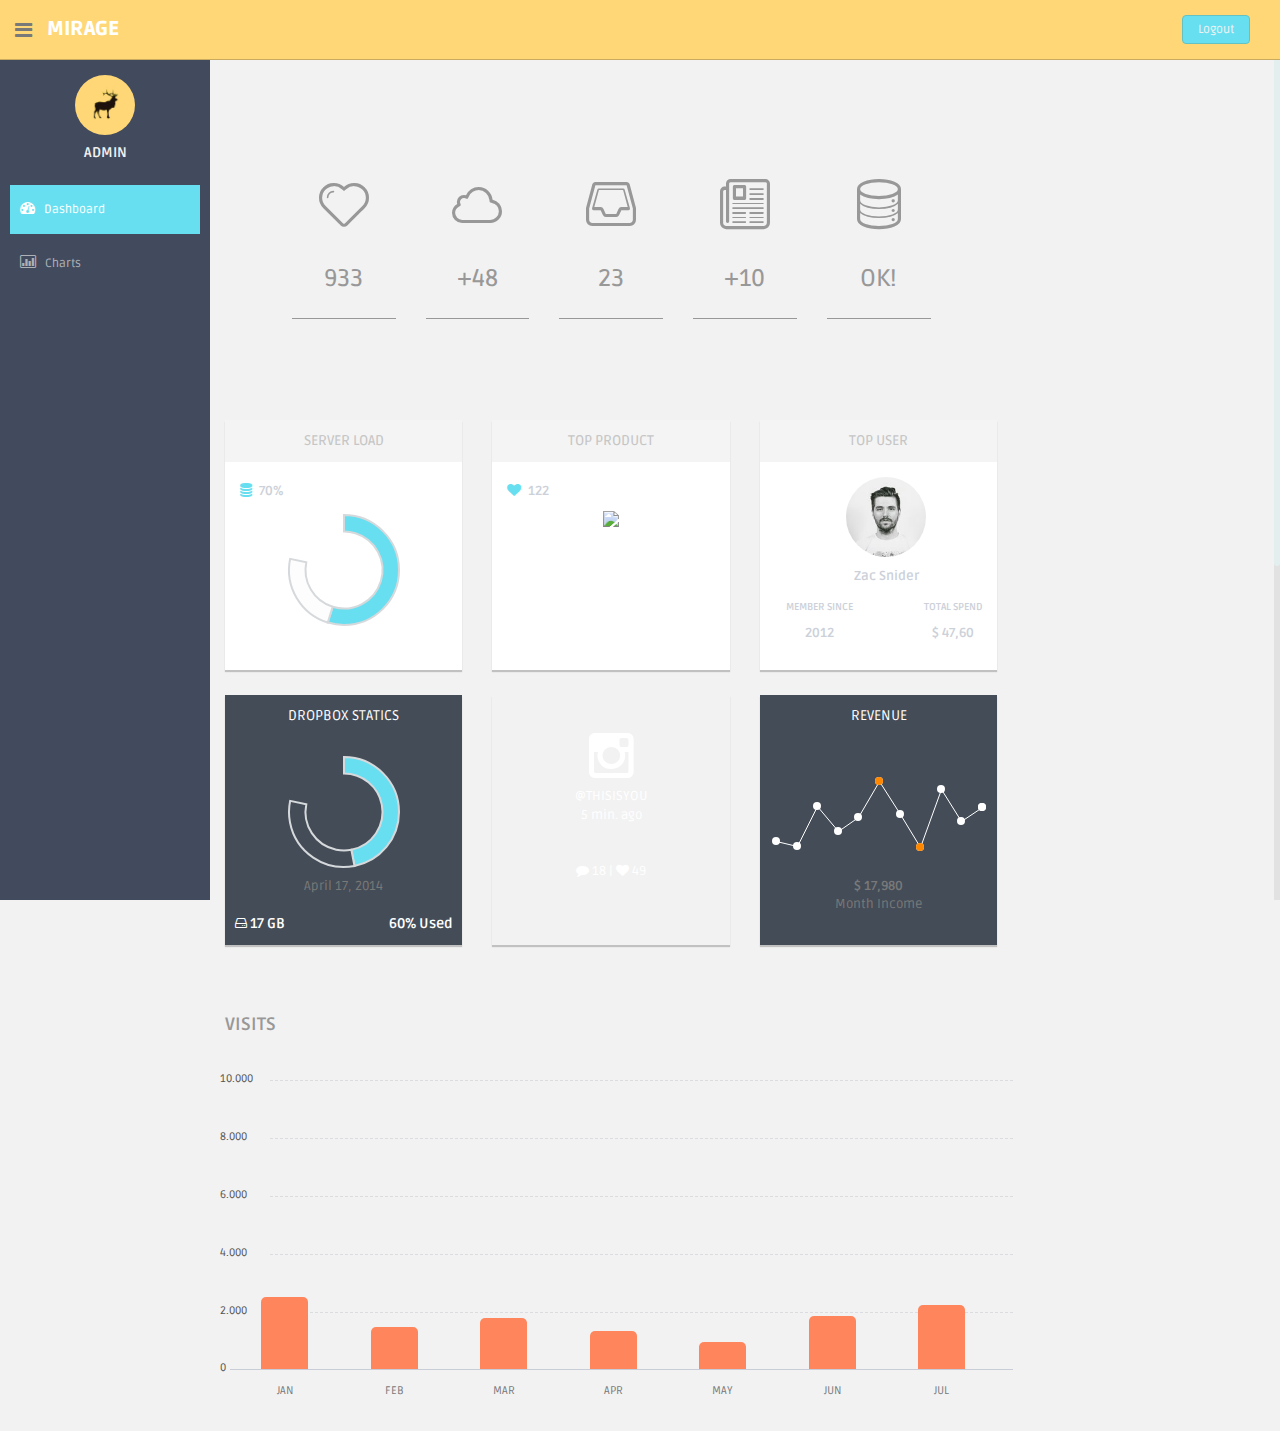
==== index.html @ b55bab88 "initial commit" ====
<!DOCTYPE html>
<html lang="en">
  <head>
    <meta charset="utf-8">
    <meta name="viewport" content="width=device-width, initial-scale=1.0">
    <meta name="description" content="">
    <meta name="author" content="Dashboard">
    <meta name="keyword" content="Dashboard, Bootstrap, Admin, Template, Theme, Responsive, Fluid, Retina">

    <title>MIRAGE DASHBOARD</title>

    <!-- Bootstrap core CSS -->
    <link href="assets/css/bootstrap.css" rel="stylesheet">
    <!--external css-->
    <link href="assets/font-awesome/css/font-awesome.css" rel="stylesheet" />
    <link rel="stylesheet" type="text/css" href="assets/css/zabuto_calendar.css">
    <link rel="stylesheet" type="text/css" href="assets/js/gritter/css/jquery.gritter.css" />
    <link rel="stylesheet" type="text/css" href="assets/lineicons/style.css">

    <!-- Custom styles for this template -->
    <link href="assets/css/style.css" rel="stylesheet">
    <link href="assets/css/style-responsive.css" rel="stylesheet">

    <script src="assets/js/chart-master/Chart.js"></script>
  </head>

  <body>

  <section id="container" >
      <!--header start-->
      <header class="header black-bg">
              <div class="sidebar-toggle-box">
                  <div class="fa fa-bars tooltips" data-placement="right" data-original-title="Toggle Navigation"></div>
              </div>
            <!--logo start-->
            <a href="index.html" class="logo"><b>MIRAGE</b></a>
            <!--logo end-->

            <div class="top-menu">
            	<ul class="nav pull-right top-menu">
                    <li><a class="logout" href="login.html">Logout</a></li>
            	</ul>
            </div>
        </header>
      <!--header end-->

        <!--sidebar start-->
      <aside>
          <div id="sidebar"  class="nav-collapse ">
              <!-- sidebar menu start-->
              <ul class="sidebar-menu" id="nav-accordion">

              	  <p class="centered"><a href="profile.html"><img src="assets/img/ui-sam.jpg" class="img-circle" width="60"></a></p>
              	  <h5 class="centered">ADMIN</h5>

                  <li class="mt">
                      <a class="active" href="index.html">
                          <i class="fa fa-dashboard"></i>
                          <span>Dashboard</span>
                      </a>
                  </li>

                  

                  </li>
                  <li class="sub-menu">
                      <a href="javascript:;" >
                          <i class=" fa fa-bar-chart-o"></i>
                          <span>Charts</span>
                      </a>
                      <ul class="sub">
                          <li><a  href="morris.html">Morris</a></li>
                          <li><a  href="chartjs.html">Chartjs</a></li>
                      </ul>
                  </li>

              </ul>
              <!-- sidebar menu end-->
          </div>
      </aside>
      <!--sidebar end-->

      <!-- **********************************************************************************************************************************************************
      MAIN CONTENT
      *********************************************************************************************************************************************************** -->
      <!--main content start-->
      <section id="main-content">
          <section class="wrapper">

              <div class="row">
                  <div class="col-lg-9 main-chart">

                  	<div class="row mtbox">
                  		<div class="col-md-2 col-sm-2 col-md-offset-1 box0">
                  			<div class="box1">
					  			<span class="li_heart"></span>
					  			<h3>933</h3>
                  			</div>
					  			<p>933 People liked your page the last 24hs. Whoohoo!</p>
                  		</div>
                  		<div class="col-md-2 col-sm-2 box0">
                  			<div class="box1">
					  			<span class="li_cloud"></span>
					  			<h3>+48</h3>
                  			</div>
					  			<p>48 New files were added in your cloud storage.</p>
                  		</div>
                  		<div class="col-md-2 col-sm-2 box0">
                  			<div class="box1">
					  			<span class="li_stack"></span>
					  			<h3>23</h3>
                  			</div>
					  			<p>You have 23 unread messages in your inbox.</p>
                  		</div>
                  		<div class="col-md-2 col-sm-2 box0">
                  			<div class="box1">
					  			<span class="li_news"></span>
					  			<h3>+10</h3>
                  			</div>
					  			<p>More than 10 news were added in your reader.</p>
                  		</div>
                  		<div class="col-md-2 col-sm-2 box0">
                  			<div class="box1">
					  			<span class="li_data"></span>
					  			<h3>OK!</h3>
                  			</div>
					  			<p>Your server is working perfectly. Relax & enjoy.</p>
                  		</div>

                  	</div><!-- /row mt -->


                      <div class="row mt">
                      <!-- SERVER STATUS PANELS -->
                      	<div class="col-md-4 col-sm-4 mb">
                      		<div class="white-panel pn donut-chart">
                      			<div class="white-header">
						  			<h5>SERVER LOAD</h5>
                      			</div>
								<div class="row">
									<div class="col-sm-6 col-xs-6 goleft">
										<p><i class="fa fa-database"></i> 70%</p>
									</div>
	                      		</div>
								<canvas id="serverstatus01" height="120" width="120"></canvas>
								<script>
									var doughnutData = [
											{
												value: 70,
												color:"#68dff0"
											},
											{
												value : 30,
												color : "#fdfdfd"
											}
										];
										var myDoughnut = new Chart(document.getElementById("serverstatus01").getContext("2d")).Doughnut(doughnutData);
								</script>
	                      	</div><! --/grey-panel -->
                      	</div><!-- /col-md-4-->


                      	<div class="col-md-4 col-sm-4 mb">
                      		<div class="white-panel pn">
                      			<div class="white-header">
						  			<h5>TOP PRODUCT</h5>
                      			</div>
								<div class="row">
									<div class="col-sm-6 col-xs-6 goleft">
										<p><i class="fa fa-heart"></i> 122</p>
									</div>
									<div class="col-sm-6 col-xs-6"></div>
	                      		</div>
	                      		<div class="centered">
										<img src="assets/img/product.png" width="120">
	                      		</div>
                      		</div>
                      	</div><!-- /col-md-4 -->

						<div class="col-md-4 mb">
							<!-- WHITE PANEL - TOP USER -->
							<div class="white-panel pn">
								<div class="white-header">
									<h5>TOP USER</h5>
								</div>
								<p><img src="assets/img/ui-zac.jpg" class="img-circle" width="80"></p>
								<p><b>Zac Snider</b></p>
								<div class="row">
									<div class="col-md-6">
										<p class="small mt">MEMBER SINCE</p>
										<p>2012</p>
									</div>
									<div class="col-md-6">
										<p class="small mt">TOTAL SPEND</p>
										<p>$ 47,60</p>
									</div>
								</div>
							</div>
						</div><!-- /col-md-4 -->


                    </div><!-- /row -->


					<div class="row">
						<!-- TWITTER PANEL -->
						<div class="col-md-4 mb">
                      		<div class="darkblue-panel pn">
                      			<div class="darkblue-header">
						  			<h5>DROPBOX STATICS</h5>
                      			</div>
								<canvas id="serverstatus02" height="120" width="120"></canvas>
								<script>
									var doughnutData = [
											{
												value: 60,
												color:"#68dff0"
											},
											{
												value : 40,
												color : "#444c57"
											}
										];
										var myDoughnut = new Chart(document.getElementById("serverstatus02").getContext("2d")).Doughnut(doughnutData);
								</script>
								<p>April 17, 2014</p>
								<footer>
									<div class="pull-left">
										<h5><i class="fa fa-hdd-o"></i> 17 GB</h5>
									</div>
									<div class="pull-right">
										<h5>60% Used</h5>
									</div>
								</footer>
                      		</div><! -- /darkblue panel -->
						</div><!-- /col-md-4 -->


						<div class="col-md-4 mb">
							<!-- INSTAGRAM PANEL -->
							<div class="instagram-panel pn">
								<i class="fa fa-instagram fa-4x"></i>
								<p>@THISISYOU<br/>
									5 min. ago
								</p>
								<p><i class="fa fa-comment"></i> 18 | <i class="fa fa-heart"></i> 49</p>
							</div>
						</div><!-- /col-md-4 -->

						<div class="col-md-4 col-sm-4 mb">
							<!-- REVENUE PANEL -->
							<div class="darkblue-panel pn">
								<div class="darkblue-header">
									<h5>REVENUE</h5>
								</div>
								<div class="chart mt">
									<div class="sparkline" data-type="line" data-resize="true" data-height="75" data-width="90%" data-line-width="1" data-line-color="#fff" data-spot-color="#fff" data-fill-color="" data-highlight-line-color="#fff" data-spot-radius="4" data-data="[200,135,667,333,526,996,564,123,890,464,655]"></div>
								</div>
								<p class="mt"><b>$ 17,980</b><br/>Month Income</p>
							</div>
						</div><!-- /col-md-4 -->

					</div><!-- /row -->

					<div class="row mt">
                      <!--CUSTOM CHART START -->
                      <div class="border-head">
                          <h3>VISITS</h3>
                      </div>
                      <div class="custom-bar-chart">
                          <ul class="y-axis">
                              <li><span>10.000</span></li>
                              <li><span>8.000</span></li>
                              <li><span>6.000</span></li>
                              <li><span>4.000</span></li>
                              <li><span>2.000</span></li>
                              <li><span>0</span></li>
                          </ul>
                          <div class="bar">
                              <div class="title">JAN</div>
                              <div class="value tooltips" data-original-title="8.500" data-toggle="tooltip" data-placement="top">85%</div>
                          </div>
                          <div class="bar ">
                              <div class="title">FEB</div>
                              <div class="value tooltips" data-original-title="5.000" data-toggle="tooltip" data-placement="top">50%</div>
                          </div>
                          <div class="bar ">
                              <div class="title">MAR</div>
                              <div class="value tooltips" data-original-title="6.000" data-toggle="tooltip" data-placement="top">60%</div>
                          </div>
                          <div class="bar ">
                              <div class="title">APR</div>
                              <div class="value tooltips" data-original-title="4.500" data-toggle="tooltip" data-placement="top">45%</div>
                          </div>
                          <div class="bar">
                              <div class="title">MAY</div>
                              <div class="value tooltips" data-original-title="3.200" data-toggle="tooltip" data-placement="top">32%</div>
                          </div>
                          <div class="bar ">
                              <div class="title">JUN</div>
                              <div class="value tooltips" data-original-title="6.200" data-toggle="tooltip" data-placement="top">62%</div>
                          </div>
                          <div class="bar">
                              <div class="title">JUL</div>
                              <div class="value tooltips" data-original-title="7.500" data-toggle="tooltip" data-placement="top">75%</div>
                          </div>
                      </div>
                      <!--custom chart end-->
					</div><!-- /row -->

                  </div><!-- /col-lg-9 END SECTION MIDDLE -->


      <!-- **********************************************************************************************************************************************************
      RIGHT SIDEBAR CONTENT
      *********************************************************************************************************************************************************** -->





          </section>
      </section>

  </section>

    <!-- js placed at the end of the document so the pages load faster -->
    <script src="assets/js/jquery.js"></script>
    <script src="assets/js/jquery-1.8.3.min.js"></script>
    <script src="assets/js/bootstrap.min.js"></script>
    <script class="include" type="text/javascript" src="assets/js/jquery.dcjqaccordion.2.7.js"></script>
    <script src="assets/js/jquery.scrollTo.min.js"></script>
    <script src="assets/js/jquery.nicescroll.js" type="text/javascript"></script>
    <script src="assets/js/jquery.sparkline.js"></script>


    <!--common script for all pages-->
    <script src="assets/js/common-scripts.js"></script>

    <script type="text/javascript" src="assets/js/gritter/js/jquery.gritter.js"></script>
    <script type="text/javascript" src="assets/js/gritter-conf.js"></script>

    <!--script for this page-->
    <script src="assets/js/sparkline-chart.js"></script>
	<script src="assets/js/zabuto_calendar.js"></script>



	<script type="application/javascript">
        $(document).ready(function () {
            $("#date-popover").popover({html: true, trigger: "manual"});
            $("#date-popover").hide();
            $("#date-popover").click(function (e) {
                $(this).hide();
            });

            $("#my-calendar").zabuto_calendar({
                action: function () {
                    return myDateFunction(this.id, false);
                },
                action_nav: function () {
                    return myNavFunction(this.id);
                },
                ajax: {
                    url: "show_data.php?action=1",
                    modal: true
                },
                legend: [
                    {type: "text", label: "Special event", badge: "00"},
                    {type: "block", label: "Regular event", }
                ]
            });
        });


        function myNavFunction(id) {
            $("#date-popover").hide();
            var nav = $("#" + id).data("navigation");
            var to = $("#" + id).data("to");
            console.log('nav ' + nav + ' to: ' + to.month + '/' + to.year);
        }
    </script>


  </body>
</html>
---- assets/css/zabuto_calendar.css ----
/**
 * Zabuto Calendar
 */

div.zabuto_calendar {
    margin: 0;
    padding: 10px;
}

.calendar-month-header 		{font-size:116%!important;}
.calendar-month-header th 	{font-weight:600!important;}

div.zabuto_calendar .table {
    width: 100%;
    margin: 0;
    padding: 0px;
}

div.zabuto_calendar .table th,
div.zabuto_calendar .table td {
    padding: 11.9px 0px;
    text-align: center;
}

div.zabuto_calendar .table tr th,
div.zabuto_calendar .table tr td {
    background-color:;
}

div.zabuto_calendar .table tr.calendar-month-header th {
    background-color:;
}

div.zabuto_calendar .table tr.calendar-month-header th span {
    cursor: pointer;
    display: inline-block;
    padding-bottom:0px;
	
}

div.zabuto_calendar .table tr.calendar-dow-header th {
    background-color:;
}

div.zabuto_calendar .table tr:last-child {
    border-bottom: 0px solid #dddddd;
}

div.zabuto_calendar .table tr.calendar-month-header th {
    padding:10px;
	
	}

div.zabuto_calendar .table-bordered tr.calendar-month-header th {
    border-left: 0;
    border-right: 0;
}

div.zabuto_calendar .table-bordered tr.calendar-month-header th:first-child {
    border-left: 0px solid #dddddd;
}

div.zabuto_calendar div.calendar-month-navigation {
    cursor: pointer;
    margin: 0;
    padding: 0;
    padding-top:0px;
}

div.zabuto_calendar tr.calendar-dow-header th,
div.zabuto_calendar tr.calendar-dow td {
    width: 14%;
}

div.zabuto_calendar .table tr td div.day {
    margin: 0px;
    padding-top: 0px;
    padding-bottom: 0px;
}

/* actions and events */
div.zabuto_calendar .table tr td.event div.day,
div.zabuto_calendar ul.legend li.event {
    background-color:;
}

div.zabuto_calendar .table tr td.dow-clickable,
div.zabuto_calendar .table tr td.event-clickable {
    cursor: pointer;
}

/* badge */
div.zabuto_calendar .badge-today,
div.zabuto_calendar div.legend span.badge-today {
    background-color:;
    color: #ffffff;
    text-shadow: none;
}

div.zabuto_calendar .badge-event,
div.zabuto_calendar div.legend span.badge-event {
    background-color:;
    color: #ffffff;
    text-shadow: none;
}

div.zabuto_calendar .badge-event {
    font-size: 0.95em;
    padding-left: 8px;
    padding-right: 8px;
    padding-bottom: 4px;
}

/* legend */
div.zabuto_calendar div.legend {
    margin-top: 15px;
    text-align: right;
	padding-right:10px;
	padding-bottom:10px;
}

div.zabuto_calendar div.legend span {
    font-size: 10px;
    font-weight: normal;
}

div.zabuto_calendar div.legend span.legend-text:after,
div.zabuto_calendar div.legend span.legend-block:after,
div.zabuto_calendar div.legend span.legend-list:after,
div.zabuto_calendar div.legend span.legend-spacer:after {
    content: ' ';
}

div.zabuto_calendar div.legend span.legend-spacer {
    padding-left: 25px;
}

div.zabuto_calendar ul.legend > span {
    padding-left: 2px;
}

div.zabuto_calendar ul.legend {
    display: inline-block;
    list-style: none outside none;
    margin: 0;
    padding: 0;
}

div.zabuto_calendar ul.legend li {
    display: inline-block;
    height: 8px;
    width: 8px;
    margin-left: 5px;
}

div.zabuto_calendar ul.legend
div.zabuto_calendar ul.legend li:first-child {
    margin-left: 7px;
}

div.zabuto_calendar ul.legend li:last-child {
    margin-right: 5px;
}

div.zabuto_calendar div.legend span.badge {
    font-size: 0.9em;
    border-radius: 5px 5px 5px 5px;
    padding-left: 5px;
    padding-right: 5px;
    padding-top: 2px;
    padding-bottom: 3px;
}

/* responsive */
@media (max-width: 979px) {
    div.zabuto_calendar .table th,
    div.zabuto_calendar .table td {
        padding: 2px 1px;
    }
}
---- assets/lineicons/style.css ----
@font-face {
	font-family: 'linecons';
	src:url('fonts/linecons.eot');
}
@font-face {
	font-family: 'linecons';
	src: url([data-uri]) format('svg'),
		 url([data-uri]) format('truetype');
	font-weight: normal;
	font-style: normal;
}

/* Use the following CSS code if you want to use data attributes for inserting your icons */
[data-icon]:before {
	font-family: 'linecons';
	content: attr(data-icon);
	speak: none;
	font-weight: normal;
	line-height: 1;
	-webkit-font-smoothing: antialiased;
}

/* Use the following CSS code if you want to have a class per icon */
[class^="li_"]:before, [class*=" li_"]:before {
	font-family: 'linecons';
	font-style: normal;
	speak: none;
	font-weight: normal;
	line-height: 1;
	-webkit-font-smoothing: antialiased;
}
.li_heart:before {
	content: "\e000";
}
.li_cloud:before {
	content: "\e001";
}
.li_star:before {
	content: "\e002";
}
.li_tv:before {
	content: "\e003";
}
.li_sound:before {
	content: "\e004";
}
.li_video:before {
	content: "\e005";
}
.li_trash:before {
	content: "\e006";
}
.li_user:before {
	content: "\e007";
}
.li_key:before {
	content: "\e008";
}
.li_search:before {
	content: "\e009";
}
.li_settings:before {
	content: "\e00a";
}
.li_camera:before {
	content: "\e00b";
}
.li_tag:before {
	content: "\e00c";
}
.li_lock:before {
	content: "\e00d";
}
.li_bulb:before {
	content: "\e00e";
}
.li_pen:before {
	content: "\e00f";
}
.li_diamond:before {
	content: "\e010";
}
.li_display:before {
	content: "\e011";
}
.li_location:before {
	content: "\e012";
}
.li_eye:before {
	content: "\e013";
}
.li_bubble:before {
	content: "\e014";
}
.li_stack:before {
	content: "\e015";
}
.li_cup:before {
	content: "\e016";
}
.li_phone:before {
	content: "\e017";
}
.li_news:before {
	content: "\e018";
}
.li_mail:before {
	content: "\e019";
}
.li_like:before {
	content: "\e01a";
}
.li_photo:before {
	content: "\e01b";
}
.li_note:before {
	content: "\e01c";
}
.li_clock:before {
	content: "\e01d";
}
.li_paperplane:before {
	content: "\e01e";
}
.li_params:before {
	content: "\e01f";
}
.li_banknote:before {
	content: "\e020";
}
.li_data:before {
	content: "\e021";
}
.li_music:before {
	content: "\e022";
}
.li_megaphone:before {
	content: "\e023";
}
.li_study:before {
	content: "\e024";
}
.li_lab:before {
	content: "\e025";
}
.li_food:before {
	content: "\e026";
}
.li_t-shirt:before {
	content: "\e027";
}
.li_fire:before {
	content: "\e028";
}
.li_clip:before {
	content: "\e029";
}
.li_shop:before {
	content: "\e02a";
}
.li_calendar:before {
	content: "\e02b";
}
.li_vallet:before {
	content: "\e02c";
}
.li_vynil:before {
	content: "\e02d";
}
.li_truck:before {
	content: "\e02e";
}
.li_world:before {
	content: "\e02f";
}
---- assets/css/style.css ----
/*
Template Name: DASHGUM FREE - Bootstrap 3.2 Admin Theme
Template Version: 1.0
Author: Carlos Alvarez
Website: http://blacktie.co
Premium: http://www.gridgum.com
*/

/* Import fonts */
@import url(http://fonts.googleapis.com/css?family=Ruda:400,700,900);

/* BASIC THEME CONFIGURATION */
body {
    color: #797979;
	background: #f2f2f2;
    font-family: 'Ruda', sans-serif;
    padding: 0px !important;
    margin: 0px !important;
    font-size:13px;
}

ul li {
    list-style: none;
}

a, a:hover, a:focus {
    text-decoration: none;
    outline: none;
}
::selection {

    background: #68dff0;
    color: #fff;
}
::-moz-selection {
    background: #68dff0;
    color: #fff;
}

#container {
    width: 100%;
    height: 100%;
}

/* Bootstrap Modifications */
.modal-header {
	background: #68dff0;
}

.modal-title {
	color: white;
}

.btn-round {
	border-radius: 20px;
	-webkit-border-radius: 20px;
}

.accordion-heading .accordion-toggle {
	display: block;
	cursor: pointer;
	border-top: 1px solid #F5F5F5;
	padding: 5px 0px;
	line-height: 28.75px;
	text-transform: uppercase;
	color: #1a1a1a;
	background-color: #ffffff;
	outline: none !important;
	text-decoration: none;
}



/*Theme Backgrounds*/

.bg-theme {
	background-color: #68dff0;
}

.bg-theme02 {
	background-color: #ac92ec;
}

.bg-theme03 {
  background-color: #48cfad;
}

.bg-theme04 {
  background-color: #ed5565;
}
/*Theme Buttons*/

.btn-theme {
  color: #fff;
  background-color: #68dff0;
  border-color: #48bcb4;
}
.btn-theme:hover,
.btn-theme:focus,
.btn-theme:active,
.btn-theme.active,
.open .dropdown-toggle.btn-theme {
  color: #fff;
  background-color: #48bcb4;
  border-color: #48bcb4;
}

.btn-theme02 {
  color: #fff;
  background-color: #ac92ec;
  border-color: #967adc;
}
.btn-theme02:hover,
.btn-theme02:focus,
.btn-theme02:active,
.btn-theme02.active,
.open .dropdown-toggle.btn-theme02 {
  color: #fff;
  background-color: #967adc;
  border-color: #967adc;
}

.btn-theme03 {
  color: #fff;
  background-color: #48cfad;
  border-color: #37bc9b;
}
.btn-theme03:hover,
.btn-theme03:focus,
.btn-theme03:active,
.btn-theme03.active,
.open .dropdown-toggle.btn-theme03 {
  color: #fff;
  background-color: #37bc9b;
  border-color: #37bc9b;
}

.btn-theme04 {
  color: #fff;
  background-color: #ed5565;
  border-color: #da4453;
}
.btn-theme04:hover,
.btn-theme04:focus,
.btn-theme04:active,
.btn-theme04.active,
.open .dropdown-toggle.btn-theme04 {
  color: #fff;
  background-color: #da4453;
  border-color: #da4453;
}

.btn-clear-g {
	color: #48bcb4;
	background: transparent;
	border-color: #48bcb4;
}

.btn-clear-g:hover {
	color: white;
}

hr {
  margin-top: 20px;
  margin-bottom: 20px;
  border: 0;
  border-top: 1px solid #797979;
}



/*Helpers*/

.centered {
	text-align: center;
}

.goleft {
	text-align: left;
}

.goright {
	text-align: right;
}

.mt {
	margin-top: 25px;
}

.mb {
	margin-bottom: 25px;
}

.ml {
	margin-left: 5px;
	}

.no-padding {
	padding: 0 !important;
}

.no-margin {
	margin: 0 !important;
}

/*Exclusive Theme Colors Configuration*/

.label-theme {
	background-color: #68dff0;
}

.bg-theme {
	background-color: #68dff0;
}

ul.top-menu > li > .logout {
	color: #f2f2f2;
	font-size: 12px;
	border-radius: 4px;
	-webkit-border-radius: 4px;
	border: 1px solid #64c3c2 !important;
	padding: 5px 15px;
	margin-right: 15px;
	background: #68dff0;
	margin-top: 15px;
}


/*sidebar navigation*/

#sidebar {
    width: 210px;
    height: 100%;
    position: fixed;
    background: #424a5d;
}

#sidebar h5 {
	color: #f2f2f2;
	font-weight: 700;
}

#sidebar ul li {
    position: relative;
}

#sidebar .sub-menu > .sub li  {
    padding-left: 32px;
}

#sidebar .sub-menu > .sub li:last-child {
    padding-bottom: 10px;
}

/*LEFT NAVIGATION ICON*/
.dcjq-icon {
    height:17px;
    width:17px;
    display:inline-block;
    background: url("../img/nav-expand.png") no-repeat top;
    border-radius:3px;
    -moz-border-radius:3px;
    -webkit-border-radius:3px;
    position:absolute;
    right:10px;
    top:15px;
}
.active .dcjq-icon {
    background: url("../img/nav-expand.png") no-repeat bottom;
    border-radius:3px;
    -moz-border-radius:3px;
    -webkit-border-radius:3px;
}
/*---*/

.nav-collapse.collapse {
    display: inline;
}

ul.sidebar-menu , ul.sidebar-menu li ul.sub{
    margin: -2px 0 0;
    padding: 0;
}

ul.sidebar-menu {
    margin-top: 75px;
}

#sidebar > ul > li > ul.sub {
    display: none;
}

#sidebar > ul > li.active > ul.sub, #sidebar > ul > li > ul.sub > li > a {
    display: block;
}

ul.sidebar-menu li ul.sub li{
    background: #424a5d;
    margin-bottom: 0;
    margin-left: 0;
    margin-right: 0;
}

ul.sidebar-menu li ul.sub li:last-child{
    border-radius: 0 0 4px 4px;
    -webkit-border-radius: 0 0 4px 4px;
}

ul.sidebar-menu li ul.sub li a {
    font-size: 12px;
    padding: 6px 0;
    line-height: 35px;
    height: 35px;
    -webkit-transition: all 0.3s ease;
    -moz-transition: all 0.3s ease;
    -o-transition: all 0.3s ease;
    -ms-transition: all 0.3s ease;
    transition: all 0.3s ease;
    color: #aeb2b7;
}

ul.sidebar-menu li ul.sub li a:hover {
	color: white;
	background: transparent;
}

ul.sidebar-menu li ul.sub li.active a {
    color: #68dff0;
    -webkit-transition: all 0.3s ease;
    -moz-transition: all 0.3s ease;
    -o-transition: all 0.3s ease;
    -ms-transition: all 0.3s ease;
    transition: all 0.3s ease;
    display: block;
}

ul.sidebar-menu li{
    /*line-height: 20px !important;*/
    margin-bottom: 5px;
    margin-left:10px;
    margin-right:10px;
}

ul.sidebar-menu li.sub-menu{
    line-height: 15px;
}

ul.sidebar-menu li a span{
    display: inline-block;
}

ul.sidebar-menu li a{
    color: #aeb2b7;
    text-decoration: none;
    display: block;
    padding: 15px 0 15px 10px;
    font-size: 12px;
    outline: none;
    -webkit-transition: all 0.3s ease;
    -moz-transition: all 0.3s ease;
    -o-transition: all 0.3s ease;
    -ms-transition: all 0.3s ease;
    transition: all 0.3s ease;
}

ul.sidebar-menu li a.active, ul.sidebar-menu li a:hover, ul.sidebar-menu li a:focus {
    background: #68dff0;
    color: #fff;
    display: block;

    -webkit-transition: all 0.3s ease;
    -moz-transition: all 0.3s ease;
    -o-transition: all 0.3s ease;
    -ms-transition: all 0.3s ease;
    transition: all 0.3s ease;
}


ul.sidebar-menu li a i {
    font-size: 15px;
    padding-right: 6px;
}

ul.sidebar-menu li a:hover i, ul.sidebar-menu li a:focus i {
    color: #fff;
}

ul.sidebar-menu li a.active i {
    color: #fff;
}


.mail-info, .mail-info:hover {
    margin: -3px 6px 0 0;
    font-size: 11px;
}

/* MAIN CONTENT CONFIGURATION */
#main-content {
    margin-left: 210px;
}

.header, .footer {
    min-height: 60px;
    padding: 0 15px;
}

.header {
    position: fixed;
    left: 0;
    right: 0;
    z-index: 1002;
}

.black-bg {
    background: #ffd777;
    border-bottom: 1px solid #c9aa5f;
}

.wrapper {
    display: inline-block;
    margin-top: 60px;
    padding-left: 15px;
    padding-right: 15px;
    padding-bottom: 15px;
    padding-top: 0px;
    width: 100%;
}

a.logo {
    font-size: 20px;
    color: #ffffff;
    float: left;
    margin-top: 15px;
    text-transform: uppercase;
}

a.logo b {
    font-weight: 900;
}

a.logo:hover, a.logo:focus {
    text-decoration: none;
    outline: none;
}

a.logo span {
    color: #68dff0;
}


/*notification*/
#top_menu .nav > li, ul.top-menu > li {
    float: left;
}

.notify-row {
    float: left;
    margin-top: 15px;
    margin-left: 92px;
}

.notify-row .notification span.label {
    display: inline-block;
    height: 18px;
    width: 20px;
    padding: 5px;
}

ul.top-menu > li > a {
    color: #666666;
    font-size: 16px;
    border-radius: 4px;
    -webkit-border-radius: 4px;
    border:1px solid #666666 !important;
    padding: 2px 6px;
    margin-right: 15px;
}

ul.top-menu > li > a:hover, ul.top-menu > li > a:focus {
    border:1px solid #b6b6b6 !important;
    background-color: transparent !important;
    border-color: #b6b6b6 !important;
    text-decoration: none;
    border-radius: 4px;
    -webkit-border-radius: 4px;
    color: #b6b6b6 !important;
}

.notify-row .badge {
    position: absolute;
    right: -10px;
    top: -10px;
    z-index: 100;
}

.dropdown-menu.extended {
    max-width: 300px !important;
    min-width: 160px !important;
    top: 42px;
    width: 235px !important;
    padding: 0;
    box-shadow: 0 2px 5px rgba(0, 0, 0, 0.176) !important;
    border: none !important;
    border-radius: 4px;
    -webkit-border-radius: 4px;
}

@media screen and (-webkit-min-device-pixel-ratio:0) {
    /* Safari and Chrome */
    .dropdown-menu.extended  {
        box-shadow: 0 2px 8px rgba(0, 0, 0, 0.176) !important;
    };
    }

.dropdown-menu.extended li p {
    background-color: #F1F2F7;
    color: #666666;
    margin: 0;
    padding: 10px;
    border-radius: 4px 4px 0px 0px;
    -webkit-border-radius: 4px 4px 0px 0px;
}

.dropdown-menu.extended li p.green {
    background-color: #68dff0;
    color: #fff;
}

.dropdown-menu.extended li p.yellow {
    background-color: #fcb322;
    color: #fff;
}

.dropdown-menu.extended li a {
    border-bottom: 1px solid #EBEBEB !important;
    font-size: 12px;
    list-style: none;
}

.dropdown-menu.extended li a {
    padding: 15px 10px !important;
    width: 100%;
    display: inline-block;
}

.dropdown-menu.extended li a:hover {
    background-color: #F7F8F9 !important;
    color: #2E2E2E;
}

.dropdown-menu.tasks-bar .task-info .desc {
    font-size: 13px;
    font-weight: normal;
}

.dropdown-menu.tasks-bar .task-info .percent {
    display: inline-block;
    float: right;
    font-size: 13px;
    font-weight: 600;
    padding-left: 10px;
    margin-top: -4px;
}

.dropdown-menu.extended .progress {
    margin-bottom: 0 !important;
    height: 10px;
}

.dropdown-menu.inbox li a .photo img {
    border-radius: 2px 2px 2px 2px;
    float: left;
    height: 40px;
    margin-right: 4px;
    width: 40px;
}

.dropdown-menu.inbox li a .subject {
    display: block;
}

.dropdown-menu.inbox li a .subject .from {
    font-size: 12px;
    font-weight: 600;
}

.dropdown-menu.inbox li a .subject .time {
    font-size: 11px;
    font-style: italic;
    font-weight: bold;
    position: absolute;
    right: 5px;
}

.dropdown-menu.inbox li a .message {
    display: block !important;
    font-size: 11px;
}

.top-nav  {
    margin-top: 7px;
}

.top-nav ul.top-menu > li .dropdown-menu.logout {
    width: 268px !important;

}

.top-nav li.dropdown .dropdown-menu {
    float: right;
    right: 0;
    left: auto;
}

.dropdown-menu.extended.logout > li {
    float: left;
    text-align: center;
    width: 33.3%;
}

.dropdown-menu.extended.logout > li:last-child {
    float: left;
    text-align: center;
    width: 100%;
    background: #a9d96c;
    border-radius: 0 0 3px 3px;
}

.dropdown-menu.extended.logout > li:last-child > a, .dropdown-menu.extended.logout > li:last-child > a:hover {
    color: #fff;
    border-bottom: none !important;
    text-transform: uppercase;
}

.dropdown-menu.extended.logout > li:last-child > a:hover > i{
    color: #fff;
}

.dropdown-menu.extended.logout > li > a {
    color: #a4abbb;
    border-bottom: none !important;
}

.full-width .dropdown-menu.extended.logout > li > a:hover {
    background: none !important;
    color: #50c8ea !important;
}

.dropdown-menu.extended.logout > li > a:hover {
    background: none !important;
}

.dropdown-menu.extended.logout > li > a:hover i {
    color: #50c8ea;
}

.dropdown-menu.extended.logout > li > a i {
    font-size: 17px;
}

.dropdown-menu.extended.logout > li > a > i {
    display: block;
}

.top-nav ul.top-menu > li > a {
    border: 1px solid #eeeeee;
    border-radius: 4px;
    -webkit-border-radius: 4px;
    padding: 6px;
    background: none;
    margin-right: 0;
}
.top-nav ul.top-menu > li {
    margin-left: 10px;
}

.top-nav ul.top-menu > li > a:hover, .top-nav ul.top-menu > li > a:focus {
    border:1px solid #F1F2F7;
    background: #F1F2F7;

}

.top-nav .dropdown-menu.extended.logout {
    top: 50px;
}

.top-nav .nav .caret {
    border-bottom-color: #A4AABA;
    border-top-color: #A4AABA;
}
.top-nav ul.top-menu > li > a:hover .caret {
    border-bottom-color: #000;
    border-top-color: #000;
}

.log-arrow-up {
    background: url("../img/arrow-up.png") no-repeat;
    width: 20px;
    height: 11px;
    position: absolute;
    right: 20px;
    top: -10px;
}

/*----*/

.notify-arrow {
    border-style: solid;
    border-width: 0 9px 9px;
    height: 0;
    margin-top: 0;
    opacity: 0;
    position: absolute;
    left: 7px;
    top: -18px;
    transition: all 0.25s ease 0s;
    width: 0;
    z-index: 10;
    margin-top: 10px;
    opacity: 1;
}

.notify-arrow-yellow {
    border-color: transparent transparent #FCB322;
    border-bottom-color: #FCB322 !important;
    border-top-color: #FCB322 !important;
}
.notify-arrow-green {
    border-color: transparent transparent #68dff0;
    border-bottom-color: #68dff0 !important;
    border-top-color: #68dff0 !important;
}



/*--sidebar toggle---*/

.sidebar-toggle-box {
    float: left;
    padding-right: 15px;
    margin-top: 20px;
}

.sidebar-toggle-box .fa-bars {
    cursor: pointer;
    display: inline-block;
    font-size: 20px;
}


.sidebar-closed > #sidebar > ul {
    display: none;
}

.sidebar-closed #main-content {
    margin-left: 0px;
}

.sidebar-closed #sidebar {
    margin-left: -180px;
}


/* Dash Side */

.ds {
	background: #ffffff;
	padding-top: 20px;
}

.ds h4 {
	font-size: 14px;
	font-weight: 700;
}

.ds h3 {
	color: #ffffff;
	font-size: 16px;
	padding: 0 10px;
	line-height: 60px;
	height: 60px;
	margin: 0;
	background: #ff865c;
	text-align: center;
}

.ds i {
	font-size: 12px;
	line-height: 16px;
}

.ds .desc {
	border-bottom: 1px solid #eaeaea;
	display: inline-block;
	padding: 15px 0;
	width: 100%;
}

.ds .desc:hover {
	background: #f2f2f2;
}

.ds .thumb {
	width: 30px;
	margin: 0 10px 0 20px;
	display: block;
	float: left;
}

.ds .details {
	width: 170px;
	float: left;
}

.ds > .desc p {
	font-size: 11px;
}

.ds p > muted {
	font-size: 9px;
	text-transform: uppercase;
	font-style: italic;
	color: #666666
}

.ds a {
	color: #68dff0;
}

/* LINE ICONS CONFIGURATION */

.mtbox {
	margin-top: 80px;
	margin-bottom: 40px;
}

.box1 {
	padding: 15px;
	text-align: center;
	color: #989898;
	border-bottom: 1px solid #989898;
}

.box1 span {
	font-size: 50px;

}

.box1 h3 {
	text-align: center;
}

.box0:hover .box1 {
	border-bottom: 1px solid #ffffff;
}

.box0 p {
	text-align: center;
	font-size: 12px;
	color: #f2f2f2;
}

.box0:hover p {
	color: #ff865c;
}

.box0:hover {
	background: #ffffff;
	box-shadow: 0 2px 1px rgba(0, 0, 0, 0.2);
}

/* MAIN CHART CONFIGURATION */
.main-chart {
	padding-top: 20px;
}

.mleft {
}

.border-head h3 {
    margin-top: 20px;
    margin-bottom: 20px;
	margin-left: 15px;
    padding-bottom: 5px;
    font-weight: normal;
    font-size: 18px;
    display: inline-block;
    width: 100%;
    font-weight: 700;
    color: #989898;
}

.custom-bar-chart {
    height: 290px;
    margin-top: 20px;
    margin-left: 20px;
    position: relative;
    border-bottom: 1px solid #c9cdd7;
}

.custom-bar-chart .bar {
    height: 100%;
    position: relative;
    width: 6%;
    margin: 0px 4%;
    float: left;
    text-align: center;
    z-index: 10;
}

.custom-bar-chart .bar .title {
    position: absolute;
    bottom: -30px;
    width: 100%;
    text-align: center;
    font-size: 11px;
}

.custom-bar-chart .bar .value {
    position: absolute;
    bottom: 0;
    background: #ff865c;
    color: #68dff0;
    width: 100%;
    -webkit-border-radius: 5px 5px 0 0;
    -moz-border-radius: 5px 5px 0 0;
    border-radius: 5px 5px 0 0;
    -webkit-transition: all .3s ease;
    -moz-transition: all .3s ease;
    -ms-transition: all .3s ease;
    -o-transition: all .3s ease;
    transition: all .3s ease;
}



.custom-bar-chart .bar .value:hover {
    background: #2f2f2f;
    color: #fff;
}

.y-axis {
    color: #555555;
    position: absolute;
    text-align: left;
    width: 100%;
    font-size: 11px;
}

.y-axis li {
    border-top: 1px dashed #dbdce0;
    display: block;
    height: 58px;
    width: 100%;
}

.y-axis li:last-child {
    border-top: none;
}

.y-axis li span {
    display: block;
    margin: -10px 0 0 -60px;
    padding: 0 10px;
    width: 40px;
}


/*Donut Chart Main Page Conf*/
.donut-main {
	display: block;
	text-align: center;
}

.donut-main h4 {
	font-weight: 700;
	font-size: 16px;
}

/* *************************************************************************************
PANELS CONFIGURATIONS
*************************************************************************************** */

/*Panel Size*/

.pn {
	height: 250px;
	box-shadow: 0 2px 1px rgba(0, 0, 0, 0.2);
}

.pn:hover {
	box-shadow: 2px 3px 2px rgba(0, 0, 0, 0.3);

}

/*Grey Panel*/

.grey-panel {
	text-align: center;
	background: #dfdfe1;
}
.grey-panel .grey-header {
	background: #ccd1d9;
	padding: 3px;
	margin-bottom: 15px;
}
.grey-panel h5 {
	font-weight: 200;
	margin-top: 10px;
}
.grey-panel p {
	margin-left: 5px;
}
/* Specific Conf for Donut Charts*/
.donut-chart p {
	margin-top: 5px;
	font-weight: 700;
	margin-left: 15px;
}
.donut-chart h2 {
	font-weight: 900;
	color: #FF6B6B;
	font-size: 38px;
}

/* Dark Blue*/

.darkblue-panel {
	text-align: center;
	background: #444c57;
}
.darkblue-panel .darkblue-header {
	background: transparent;
	padding: 3px;
	margin-bottom: 15px;
}
.darkblue-panel h1 {
	color: #f2f2f2;
}
.darkblue-panel h5 {
	font-weight: 200;
	margin-top: 10px;
	color: white;
}
.darkblue-panel footer {
	color: white;
}
.darkblue-panel footer h5 {
	margin-left:10px;
	margin-right: 10px;
	font-weight: 700;
}

/*Green Panel*/
.green-panel {
	text-align: center;
	background: #68dff0;
}
.green-panel .green-header {
	background: #43b1a9;
	padding: 3px;
	margin-bottom: 15px;
}
.green-panel h5 {
	color: white;
	font-weight: 200;
	margin-top: 10px;
}
.green-panel h3 {
	color: white;
	font-weight: 100;
}
.green-panel p {
	color: white;
}

/*White Panel */
.white-panel {
	text-align: center;
	background: #ffffff;
	color: #ccd1d9;
}

.white-panel p {
	margin-top: 5px;
	font-weight: 700;
	margin-left: 15px;
}
.white-panel .white-header {
	background: #f4f4f4;
	padding: 3px;
	margin-bottom: 15px;
	color: #c6c6c6;
}
.white-panel .small {
	font-size: 10px;
	color: #ccd1d9;
}

.white-panel i {
	color: #68dff0;
	padding-right: 4px;
	font-size: 14px;
}

/*STOCK CARD Panel*/
.card {
  background: white;
  box-shadow: 0 2px 1px rgba(0, 0, 0, 0.2);
  margin-bottom: 1em;
  height: 250px;
}
.stock .stock-chart {
  background: #00c5de;
}
.stock .stock-chart #chart {
    height: 10.7em;
    background: url(http://i.imgbox.com/abmuNQx2) center bottom no-repeat;
}
.stock .current-price {
  background: #1d2122;
  padding: 10px;
}
.stock .current-price .info abbr {
    display: block;
    color: #f8f8f8;
    font-size: 1.5em;
    font-weight: 600;
    margin-top: 0.18em;
}
.stock .current-price .changes {
    text-align: right;
}
.stock .changes .up {
	color: #4fd98b
}
.stock .current-price .changes .value {
      font-size: 1.8em;
      font-weight: 700;
}
.stock .summary {
    color: #2f2f2f;
    display: block;
    background: #f2f2f2;
    padding: 10px;
	text-align: center;
}
.stock .summary strong {
	font-weight: 900;
	font-size: 14px;
}

/*Content Panel*/
.content-panel {
	background: #ffffff;
	box-shadow: 0px 3px 2px #aab2bd;
	padding-top: 15px;
	padding-bottom: 5px;
}
.content-panel h4 {
	margin-left: 10px;
}

/*WEATHER PANELS*/

/* Weather 1 */
.weather {
	background: url(../img/weather.jpg) no-repeat center top;
	text-align: center;
	background-position: center center;
}
.weather i {
	color: white;
	margin-top: 45px;
}
.weather h2 {
	color: white;
	font-weight: 900;
}
.weather h4 {
	color: white;
	font-weight: 900;
	letter-spacing: 1px;
}

/* Weather 2 */
.weather-2 {
	background: #e9f0f4;
}
.weather-2 .weather-2-header {
	background: #54bae6;
	padding-top: 5px;
	margin-bottom: 5px;
}
.weather-2 .weather-2-header p {
	color: white;
	margin-left: 5px;
	margin-right: 5px;
}
.weather-2 .weather-2-header p small {
	font-size: 10px;
}
.weather-2 .data {
	margin-right: 10px;
	margin-left: 10px;
	color: #272b34;
}
.weather-2 .data h5 {
	margin-top: 0px;
	font-weight: lighter;
}
.weather-2 .data h1{
	margin-top: 2px;
}

/* Weather 3 */
.weather-3 {
	background: #ffcf00;
}

.weather-3 i {
	color: white;
	margin-top: 30px;
	font-size: 70px;
}
.weather-3 h1 {
	margin-top: 10px;
	color: white;
	font-weight: 900;
}
.weather-3 .info {
	background: #f2f2f2;
}
.weather-3 .info i {
	font-size: 15px;
	color: #c2c2c2;
	margin-bottom: 0px;
	margin-top: 10px;
}
.weather-3 .info h3 {
	font-weight: 900;
	margin-bottom: 0px;
}
.weather-3 .info p {
	margin-left: 10px;
	margin-right: 10px;
	margin-bottom: 16px;
	color: #c2c2c2;
	font-size: 15px;
	font-weight: 700;
}


/*Twitter Panel*/
.twitter-panel {
	background: #4fc1e9;
	text-align: center;
}
.twitter-panel i {
	color: white;
	margin-top: 40px;
}
.twitter-panel p {
	color: #f5f5f5;
	margin: 10px;
}
.twitter-panel .user {
	color: white;
	font-weight: 900;
}


/* Instagram Panel*/
.instagram-panel {
	background: url(../img/instagram.jpg) no-repeat center top;
	text-align: center;
	background-position: center center;
}
.instagram-panel i {
	color: white;
	margin-top: 35px;
}
.instagram-panel p {
	margin: 5px;
	color: white;
}

/* Product Panel */
.product-panel {
	background: #dadad2;
	text-align: center;
	padding-top: 50px;
	height: 100%;
}

/* Product Panel 2*/
.product-panel-2 {
	background: #dadad2;
	text-align: center;
}
.product-panel-2 .badge {
	position: absolute;
	top: 20px;
	left: 35px;
}
.badge-hot {
	background: #ed5565;
	width: 70px;
	height: 70px;
	line-height: 70px;
	font-size: 18px;
	color: #fff;
	text-align: center;
	border-radius: 100%;
}

/* Soptify Panel */
#spotify {
	background: url(../img/lorde.jpg) no-repeat center top;
	margin-top: -15px;
	background-attachment: relative;
	background-position: center center;
	min-height: 220px;
	width: 100%;
    -webkit-background-size: 100%;
    -moz-background-size: 100%;
    -o-background-size: 100%;
    background-size: 100%;
    -webkit-background-size: cover;
    -moz-background-size: cover;
    -o-background-size: cover;
    background-size: cover;
}
#spotify .btn-clear-g {
	top: 15%;
	right: 10px;
	position: absolute;
	margin-top: 5px;
}
#spotify .sp-title {
	bottom: 15%;
	left: 25px;
	position: absolute;
	color: #efefef;
}
#spotify .sp-title h3 {
	font-weight: 900;
}
#spotify .play{
	bottom: 18%;
	right: 25px;
	position: absolute;
	color: #efefef;
	font-size: 20px
}
.followers {
	margin-left: 5px;
	margin-top: 5px;
}

/* BLOG PANEL */
#blog-bg {
	background: url(../img/blog-bg.jpg) no-repeat center top;
	margin-top: -15px;
	background-attachment: relative;
	background-position: center center;
	min-height: 150px;
	width: 100%;
    -webkit-background-size: 100%;
    -moz-background-size: 100%;
    -o-background-size: 100%;
    background-size: 100%;
    -webkit-background-size: cover;
    -moz-background-size: cover;
    -o-background-size: cover;
    background-size: cover;
}
#blog-bg .badge {
	position: absolute;
	top: 20px;
	left: 35px;
}
.badge-popular {
	background: #3498db;
	width: 70px;
	height: 70px;
	line-height: 70px;
	font-size: 13px;
	color: #fff;
	text-align: center;
	border-radius: 100%;
}
.blog-title {
	background: rgba(0,0,0,0.5);
	bottom: 100px;
	padding: 6px;
	color: white;
	font-weight: 700;
	position: absolute;
	display: block;
	width: 120px;
}
.blog-text {
	margin-left: 8px;
	margin-right: 8px;
	margin-top: 15px;
	font-size: 12px;
}

/* Calendar Configuration */
#calendar {
	color: white;
	padding: 0px !important;
}
.calendar-month-header {
	background: #43b1a9;
}

/* TODO PANEL */
.steps{
  display: block;
}
.steps input[type=checkbox] {
  display: none;
}
.steps input[type=submit]{
  background: #f1783c;
  border: none;
  padding: 0px;
  margin: 0 auto;
  width: 100%;
  height: 55px;
  color: white;
  text-transform: uppercase;
  font-weight: 900;
  font-size: 11px;
  letter-spacing: 1px;
  cursor: pointer;
  transition: background 0.5s ease
}
.steps input[type=submit]:hover{
  background: #8fde9c;
}
.steps label{
  background: #393D40;
  height: 65px;
  line-height: 65px;
  width: 100%;
  display: block;
  border-bottom: 1px solid #44494e;
  color: #889199;
  text-transform: uppercase;
  font-weight: 900;
  font-size: 11px;
  letter-spacing: 1px;
  text-indent: 52px;
  cursor: pointer;
  transition: all 0.7s ease;
  margin: 0px;
}
.steps label:before{
  content:"";
  width: 12px;
  height: 12px;
  display: block;
  position: absolute;
  margin: 26px 0px 0px 18px;
  border-radius: 100%;
  transition: border 0.7s ease
}
.steps label:hover{
  background: #2B2E30;
  color: #46b7e5
}
.steps label:hover:before{
  border: 1px solid #46b7e5;
}
#op1:checked ~ label[for=op1]:before,
#op2:checked ~ label[for=op2]:before,
#op3:checked ~ label[for=op3]:before{
  border: 2px solid #96c93c;
  background: url('[data-uri]') no-repeat center center;
}

/* PROFILE PANELS */
/* Profile 01*/
#profile-01 {
	background: url(../img/profile-01.jpg) no-repeat center top;
	margin-top: -15px;
	background-attachment: relative;
	background-position: center center;
	min-height: 150px;
	width: 100%;
    -webkit-background-size: 100%;
    -moz-background-size: 100%;
    -o-background-size: 100%;
    background-size: 100%;
    -webkit-background-size: cover;
    -moz-background-size: cover;
    -o-background-size: cover;
    background-size: cover;
}
#profile-01 h3 {
	color: white;
	padding-top: 50px;
	margin: 0px;
	text-align: center;
}
#profile-01 h6 {
	color: white;
	text-align: center;
	margin-bottom: 0px;
	font-weight: 900;
}
.profile-01 {
	background: #68dff0;
	height: 50px;
}
.profile-01:hover {
	background: #2f2f2f;
  -webkit-transition: background-color 0.6s;
  -moz-transition: background-color 0.6s;
  -o-transition: background-color 0.6s;
  transition: background-color 0.6s;
  cursor: pointer;
}
.profile-01 p {
	color: white;
	padding-top: 15px;
	font-weight: 400;
	font-size: 15px;
}

/* Profile 02*/
#profile-02 {
	background: url(../img/profile-02.jpg) no-repeat center top;
	margin-top: -15px;
	background-attachment: relative;
	background-position: center center;
	min-height: 200px;
	width: 100%;
    -webkit-background-size: 100%;
    -moz-background-size: 100%;
    -o-background-size: 100%;
    background-size: 100%;
    -webkit-background-size: cover;
    -moz-background-size: cover;
    -o-background-size: cover;
    background-size: cover;
}
#profile-02 .user {
	padding-top: 40px;
	text-align: center;
}
#profile-02 h4 {
	color: white;
	margin:0px;
	padding-top: 8px;
}
.pr2-social a {
	color: #cdcdcd;
}
.pr2-social a:hover {
	color: #68dff0;
}
.pr2-social i {
	margin-top: 15px;
	margin-right: 12px;
	font-size: 20px;
}


/*spark line*/
.chart {
    display: inline-block;
    text-align: center;
    width: 100%;
}
.chart .heading {
    text-align: left;
}
.chart .heading span {
    display: block;
}
.panel.green-chart .chart-tittle {
    font-size: 16px;
    padding: 15px;
    display: inline-block;
    font-weight:normal;
    background: #99c262;
    width: 100%;
    -webkit-border-radius: 0px 0px 4px 4px;
    border-radius: 0px 0px 4px 4px;
}
#barchart {
    margin-bottom: -15px;
    display: inline-block;
}
.panel.green-chart .chart-tittle .value {
    float: right;
    color: #c0f080;
}
.panel.green-chart {
    background: #a9d96c;
    color: #fff;
}
.panel.terques-chart {
    background: transparent;
    color: #797979;
}
.panel.terques-chart .chart-tittle .value {
    float: right;
    color: #fff;
}
.panel.terques-chart .chart-tittle .value a {
    color: #2f2f2f;
    font-size: 12px;
}
.panel.terques-chart .chart-tittle .value a:hover, .panel.terques-chart .chart-tittle .value a.active {
    color: #68dff0;
    font-size: 12px;
}
.panel.terques-chart .chart-tittle {
    font-size: 16px;
    padding: 15px;
    display: inline-block;
    font-weight:normal;
    background: #39b7ac;
    width: 100%;
    -webkit-border-radius: 0px 0px 4px 4px;
    border-radius: 0px 0px 4px 4px;
}
.inline-block {
    display: inline-block;
}

/* showcase background */
.showback {
	background: #ffffff;
	padding: 15px;
	margin-bottom: 15px;
	box-shadow: 0px 3px 2px #aab2bd;
}



/* Calendar Events - Calendar.html*/
.external-event {
	cursor: move;
	display: inline-block !important;
	margin-bottom: 7px !important;
	margin-right: 7px !important;
	padding: 10px;
}

.drop-after {
	padding-top: 15px;
	margin-top: 15px;
	border-top: 1px solid #ccc;
}

.fc-state-default, .fc-state-default .fc-button-inner {
	background: #f2f2f2;
}

.fc-state-active .fc-button-inner {
	background: #FFFFFF;
}

/* Gallery Configuration */
.photo-wrapper {
  display: block;
  position: relative;
  overflow: hidden;
  background-color: #68dff0;
  -webkit-transition: background-color 0.4s;
  -moz-transition: background-color 0.4s;
  -o-transition: background-color 0.4s;
  transition: background-color 0.4s;
}
.project .overlay {
  position: absolute;
  text-align: center;
  color: #fff;
  opacity: 0;
  filter: alpha(opacity=0);
  -webkit-transition: opacity 0.4s;
  -moz-transition: opacity 0.4s;
  -o-transition: opacity 0.4s;
  transition: opacity 0.4s;

}

.project:hover .photo-wrapper {
  background-color: #68dff0;
	background-image:url(../img/zoom.png);
	background-repeat:no-repeat;
	background-position:center;
	top: 0;
	bottom: 0;
	left: 0;
	right: 0;
	position: relative;
}
.project:hover .photo {
  opacity: 10;
  filter: alpha(opacity=4000);
  opacity: 0.1;
  filter: alpha(opacity=40);
}
.project:hover .overlay {
  opacity: 100;
  filter: alpha(opacity=10000);
  opacity: 1;
  filter: alpha(opacity=100);
}



/* EZ Checklist */
.ez-checkbox {
	margin-right: 5px;
}

.ez-checkbox, .ez-radio {
	height: 20px;
	width: 20px;
}

.brand-highlight {
background: #fffbcc !important;
}


/* FORMS CONFIGURATION */
.form-panel {
	background: #ffffff;
	margin: 10px;
	padding: 10px;
	box-shadow: 0px 3px 2px #aab2bd;
	text-align: left;
}

label {
	font-weight: 400;
}

.form-horizontal.style-form .form-group {
	border-bottom: 1px solid #eff2f7;
	padding-bottom: 15px;
	margin-bottom: 15px;
}

.round-form {
	border-radius: 500px;
	-webkit-border-radius: 500px;
}

@media (min-width: 768px) {
		.form-horizontal .control-label {
		text-align: left;
	}
}

#focusedInput {
	border: 1px solid #ed5565;
	box-shadow: none;
}

.add-on {
	float: right;
	margin-top: -37px;
	padding: 3px;
	text-align: center;
}

.add-on .btn {
	height: 34px;
}

/* TOGGLE CONFIGURATION */
.has-switch {
    border-radius: 30px;
    -webkit-border-radius: 30px;
    display: inline-block;
    cursor: pointer;
    line-height: 1.231;
    overflow: hidden;
    position: relative;
    text-align: left;
    width: 80px;
    -webkit-mask: url('../img/mask.png') 0 0 no-repeat;
    mask: url('../img/mask.png') 0 0 no-repeat;
    -webkit-user-select: none;
    -moz-user-select: none;
    -ms-user-select: none;
    -o-user-select: none;
    user-select: none;
}
.has-switch.deactivate {
    opacity: 0.5;
    filter: alpha(opacity=50);
    cursor: default !important;
}
.has-switch.deactivate label,
.has-switch.deactivate span {
    cursor: default !important;
}
.has-switch > div {
    width: 162%;
    position: relative;
    top: 0;
}
.has-switch > div.switch-animate {
    -webkit-transition: left 0.25s ease-out;
    -moz-transition: left 0.25s ease-out;
    -o-transition: left 0.25s ease-out;
    transition: left 0.25s ease-out;
    -webkit-backface-visibility: hidden;
}
.has-switch > div.switch-off {
    left: -63%;
}
.has-switch > div.switch-off label {
    background-color: #7f8c9a;
    border-color: #bdc3c7;
    -webkit-box-shadow: -1px 0 0 rgba(255, 255, 255, 0.5);
    -moz-box-shadow: -1px 0 0 rgba(255, 255, 255, 0.5);
    box-shadow: -1px 0 0 rgba(255, 255, 255, 0.5);
}
.has-switch > div.switch-on {
    left: 0%;
}
.has-switch > div.switch-on label {
    background-color: #41cac0;
}
.has-switch input[type=checkbox] {
    display: none;
}
.has-switch span {
    cursor: pointer;
    font-size: 14.994px;
    font-weight: 700;
    float: left;
    height: 29px;
    line-height: 19px;
    margin: 0;
    padding-bottom: 6px;
    padding-top: 5px;
    position: relative;
    text-align: center;
    width: 50%;
    z-index: 1;
    -webkit-box-sizing: border-box;
    -moz-box-sizing: border-box;
    box-sizing: border-box;
    -webkit-transition: 0.25s ease-out;
    -moz-transition: 0.25s ease-out;
    -o-transition: 0.25s ease-out;
    transition: 0.25s ease-out;
    -webkit-backface-visibility: hidden;
}
.has-switch span.switch-left {
    border-radius: 30px 0 0 30px;
    background-color: #2A3542;
    color: #41cac0;
    border-left: 1px solid transparent;
}
.has-switch span.switch-right {
    border-radius: 0 30px 30px 0;
    background-color: #bdc3c7;
    color: #ffffff;
    text-indent: 7px;
}
.has-switch span.switch-right [class*="fui-"] {
    text-indent: 0;
}
.has-switch label {
    border: 4px solid #2A3542;
    border-radius: 50%;
    -webkit-border-radius: 50%;
    float: left;
    height: 29px;
    margin: 0 -21px 0 -14px;
    padding: 0;
    position: relative;
    vertical-align: middle;
    width: 29px;
    z-index: 100;
    -webkit-transition: 0.25s ease-out;
    -moz-transition: 0.25s ease-out;
    -o-transition: 0.25s ease-out;
    transition: 0.25s ease-out;
    -webkit-backface-visibility: hidden;
}
.switch-square {
    border-radius: 6px;
    -webkit-border-radius: 6px;
    -webkit-mask: url('../img/mask.png') 0 0 no-repeat;
    mask: url('../img/mask.png') 0 0 no-repeat;
}
.switch-square > div.switch-off label {
    border-color: #7f8c9a;
    border-radius: 6px 0 0 6px;
}
.switch-square span.switch-left {
    border-radius: 6px 0 0 6px;
}
.switch-square span.switch-left [class*="fui-"] {
    text-indent: -10px;
}
.switch-square span.switch-right {
    border-radius: 0 6px 6px 0;
}
.switch-square span.switch-right [class*="fui-"] {
    text-indent: 5px;
}
.switch-square label {
    border-radius: 0 6px 6px 0;
    border-color: #41cac0;
}



/*LOGIN CONFIGURATION PAGE*/

#logo{
  width: 250px;
  display: block;
  margin: 25% auto 1%;
}

.form-login {
	max-width: 330px;
	margin: 0 auto 0;
	border-radius: 5px;
	-webkit-border-radius: 5px;
}

.form-control{
  border-radius: 40px;
}

.login-wrap {
	padding: 20px;
}
.login-wrap .registration {
	text-align: center;
}

.submit{
  margin-top: 40px;
  border-radius: 40px;
  background-color: #1a1a1a;
  border: none;
}

.submit:hover{
  background-color: #fff;
  color: #1a1a1a;
}
/*LOCK SCREEN CONF*/
#showtime {
	width: 100%;
	color: #fff;
	font-size: 90px;
	margin-bottom: 30px;
	margin-top: 250px;
	display: inline-block;
	text-align: center;
	font-weight: 400;
}

.lock-screen {
	text-align: center;
}

.lock-screen a {
	color: white;
}

.lock-screen a:hover {
	color: #48cfad
}

.lock-screen i {
	font-size: 60px;
}

.lock-screen .modal-content {
	position: relative;
	background-color: #f2f2f2;
	background-clip: padding-box;
	border: 1px solid #999;
	border: 1px solid rgba(0, 0, 0, .2);
	border-radius: 5px;
}


.btn-facebook {
  color: #fff;
  background-color: #5193ea;
  border-color: #2775e2;
}
.btn-facebook:hover,
.btn-facebook:focus,
.btn-facebook:active,
.btn-facebook.active,
.open .dropdown-toggle.btn-facebook {
  color: #fff;
  background-color: #2775e2;
  border-color: #2775e2;
}

.btn-twitter {
  color: #fff;
  background-color: #44ccfe;
  border-color: #2bb4e8;
}
.btn-twitter:hover,
.btn-twitter:focus,
.btn-twitter:active,
.btn-twitter.active,
.open .dropdown-toggle.btn-twitter {
  color: #fff;
  background-color: #2bb4e8;
  border-color: #2bb4e8;
}


/*badge*/
.badge.bg-primary {
    background: #8075c4;
}

.badge.bg-success {
    background: #a9d86e;
}

.badge.bg-warning {
    background: #FCB322;
}

.badge.bg-important {
    background: #ff6c60;
}

.badge.bg-info {
    background: #41cac0;
}

.badge.bg-inverse {
    background: #2A3542;
}


/*easy pie chart*/
.easy-pie-chart {
    display: inline-block;
    padding: 30px 0;
}

.chart-info, .chart-info .increase, .chart-info .decrease {
    display: inline-block;
}

.chart-info {
    width: 100%;
    margin-bottom:5px;
}

.chart-position {
    margin-top: 70px;
}

.chart-info span {
    margin: 0 3px;
}

.chart-info .increase {
    background: #ff6c60;
    width: 10px;
    height: 10px;
}

.chart-info .decrease {
    background: #f2f2f2;
    width: 10px;
    height: 10px;
}

.panel-footer.revenue-foot {
    background-color: #e6e7ec;
    -webkit-border-radius: 0px 0px 4px 4px;
    border-radius: 0px 0px 4px 4px;
    border: none;
    padding: 0;
    width: 100%;
    display: inline-block;
}

@media screen and (-webkit-min-device-pixel-ratio:0) {
    /* Safari and Chrome */
    .panel-footer.revenue-foot {
        margin-bottom: -4px;
    };
    }


.panel-footer.revenue-foot ul  {
    margin: 0;
    padding: 0;
    width: 100%;
    display: inline-flex;
}

.panel-footer.revenue-foot ul li {
    float: left;
    width: 33.33%;
}

.panel-footer.revenue-foot ul li.first a:hover, .panel-footer.revenue-foot ul li.first a {
    -webkit-border-radius: 0px 0px 0px 4px;
    border-radius: 0px 0px 0px 4px;
}

.panel-footer.revenue-foot ul li.last a:hover, .panel-footer.revenue-foot ul li.last a {
    -webkit-border-radius: 0px 0px 4px 0px;
    border-radius: 0px 0px 4px 0px;
    border-right: none;

}

.panel-footer.revenue-foot ul li a{
    display: inline-block;
    width: 100%;
    padding: 14px 15px;
    text-align: center;
    border-right: 1px solid #d5d8df;
    color: #797979;
}

.panel-footer.revenue-foot ul li a:hover, .panel-footer.revenue-foot ul li.active a {
    background: #fff;
    position: relative;
}

.panel-footer.revenue-foot ul li a i {
    color: #c6cad5;
    display: block;
    font-size: 16px;
}
.panel-footer.revenue-foot ul li a:hover i, .panel-footer.revenue-foot ul li.active a i {
    color: #ff6c60;
    display: block;
    font-size: 16px;
}


/*flot chart*/
.flot-chart .chart, .flot-chart .pie, .flot-chart .bars {
    height: 300px;
}

/*todolist*/
#sortable {
    list-style-type: none;
    margin: 0 0 20px 0;
    padding: 0;
    width: 100%;
}
#sortable li {
    padding-left: 3em;
    font-size: 12px;
}
#sortable li i {
    position: absolute;
    left:6px;
    padding:4px 10px 0 10px;
    cursor: pointer;
}

#sortable li input[type=checkbox]{
    margin-top: 0;
}

.ui-sortable > li {
    padding: 15px 0 15px 35px !important ;
    position: relative;
    background: #f5f6f8;
    margin-bottom: 2px;
    border-bottom   : none !important;
}

.ui-sortable li.list-primary {
    border-left: 3px solid #41CAC0;
}

.ui-sortable li.list-success {
    border-left: 3px solid #78CD51;
}

.ui-sortable li.list-danger {
    border-left: 3px solid #FF6C60;
}

.ui-sortable li.list-warning {
    border-left: 3px solid #F1C500;
}

.ui-sortable li.list-info {
    border-left: 3px solid #58C9F3;
}

.ui-sortable li.list-inverse {
    border-left: 3px solid #BEC3C7;
}

/*footer*/
.site-footer {
    background: #68dff0;
    color: #fff;
    padding: 10px 0;
}


.go-top {
    margin-right: 1%;
    float: right;
    background: rgba(255,255,255,.5);
    width: 20px;
    height: 20px;
    border-radius: 50%;
    -webkit-border-radius: 50%;
}

.go-top i {
    color: #2A3542;
}

.site-min-height {
    min-height: 900px;
}
---- assets/css/style-responsive.css ----
@media (min-width: 980px) {
    /*-----*/
    .custom-bar-chart {
        margin-bottom: 40px;
    }

}

@media (min-width: 768px) and (max-width: 979px) {

    /*-----*/
    .custom-bar-chart {
        margin-bottom: 40px;
    }

    /*chat room*/


}

@media (max-width: 768px) {

    .header {
        position: absolute;
    }

    /*sidebar*/

    #sidebar {
        height: auto;
        overflow: hidden;
        position: absolute;
        width: 100%;
        z-index: 1001;
    }


    /* body container */
    #main-content {
        margin: 0px!important;
        position: none !important;
    }

    #sidebar > ul > li > a > span {
        line-height: 35px;
    }

    #sidebar > ul > li {
        margin: 0 10px 5px 10px;
    }
    #sidebar > ul > li > a {
        height:35px;
        line-height:35px;
        padding: 0 10px;
        text-align: left;
    }
    #sidebar > ul > li > a i{
        /*display: none !important;*/
    }

    #sidebar ul > li > a .arrow, #sidebar > ul > li > a .arrow.open {
        margin-right: 10px;
        margin-top: 15px;
    }

    #sidebar ul > li.active > a .arrow, #sidebar ul > li > a:hover .arrow, #sidebar ul > li > a:focus .arrow,
    #sidebar > ul > li.active > a .arrow.open, #sidebar > ul > li > a:hover .arrow.open, #sidebar > ul > li > a:focus .arrow.open{
        margin-top: 15px;
    }

    #sidebar > ul > li > a, #sidebar > ul > li > ul.sub > li {
        width: 100%;
    }
    #sidebar > ul > li > ul.sub > li > a {
        background: transparent !important ;
    }
    #sidebar > ul > li > ul.sub > li > a:hover {
        
    }


    /* sidebar */
    #sidebar {
        margin: 0px !important;
    }

    /* sidebar collabler */
    #sidebar .btn-navbar.collapsed .arrow {
        display: none;
    }

    #sidebar .btn-navbar .arrow {
        position: absolute;
        right: 35px;
        width: 0;
        height: 0;
        top:48px;
        border-bottom: 15px solid #282e36;
        border-left: 15px solid transparent;
        border-right: 15px solid transparent;
    }


    /*---------*/

    .modal-footer .btn {
        margin-bottom: 0px !important;
    }

    .btn {
        margin-bottom: 5px;
    }


    /* full calendar fix */
    .fc-header-right {
        left:25px;
        position: absolute;
    }

    .fc-header-left .fc-button {
        margin: 0px !important;
        top: -10px !important;
    }

    .fc-header-right .fc-button {
        margin: 0px !important;
        top: -50px !important;
    }

    .fc-state-active, .fc-state-active .fc-button-inner, .fc-state-hover, .fc-state-hover .fc-button-inner {
        background: none !important;
        color: #FFFFFF !important;
    }

    .fc-state-default, .fc-state-default .fc-button-inner {
        background: none !important;
    }

    .fc-button {
        border: none !important;
        margin-right: 2px;
    }

    .fc-view {
        top: 0px !important;
    }

    .fc-button .fc-button-inner {
        margin: 0px !important;
        padding: 2px !important;
        border: none !important;
        margin-right: 2px !important;
        background-color: #fafafa !important;
        background-image: -moz-linear-gradient(top, #fafafa, #efefef) !important;
        background-image: -webkit-gradient(linear, 0 0, 0 100%, from(#fafafa), to(#efefef)) !important;
        background-image: -webkit-linear-gradient(top, #fafafa, #efefef) !important;
        background-image: -o-linear-gradient(top, #fafafa, #efefef) !important;
        background-image: linear-gradient(to bottom, #fafafa, #efefef) !important;
        filter: progid:dximagetransform.microsoft.gradient(startColorstr='#fafafa', endColorstr='#efefef', GradientType=0) !important;
        -webkit-box-shadow: 0 1px 0px rgba(255, 255, 255, .8) !important;
        -moz-box-shadow: 0 1px 0px rgba(255, 255, 255, .8) !important;
        box-shadow: 0 1px 0px rgba(255, 255, 255, .8) !important;
        -webkit-border-radius: 3px !important;
        -moz-border-radius: 3px !important;
        border-radius: 3px !important;
        color: #646464 !important;
        border: 1px solid #ddd !important;
        text-shadow: 0 1px 0px rgba(255, 255, 255, .6) !important;
        text-align: center;
    }

    .fc-button.fc-state-disabled .fc-button-inner {
        color: #bcbbbb !important;
    }

    .fc-button.fc-state-active .fc-button-inner {
        background-color: #e5e4e4 !important;
        background-image: -moz-linear-gradient(top, #e5e4e4, #dddcdc) !important;
        background-image: -webkit-gradient(linear, 0 0, 0 100%, from(#e5e4e4), to(#dddcdc)) !important;
        background-image: -webkit-linear-gradient(top, #e5e4e4, #dddcdc) !important;
        background-image: -o-linear-gradient(top, #e5e4e4, #dddcdc) !important;
        background-image: linear-gradient(to bottom, #e5e4e4, #dddcdc) !important;
        filter: progid:dximagetransform.microsoft.gradient(startColorstr='#e5e4e4', endColorstr='#dddcdc', GradientType=0) !important;
    }

    .fc-content {
        margin-top: 50px;
    }

    .fc-header-title h2 {
        line-height: 40px !important;
        font-size: 12px !important;
    }

    .fc-header {
        margin-bottom:0px !important;
    }

    /*--*/

    /*.chart-position {*/
        /*margin-top: 0px;*/
    /*}*/

    .stepy-titles li {
        margin: 10px 3px;
    }

    /*-----*/
    .custom-bar-chart {
        margin-bottom: 40px;
    }

    /*menu icon plus minus*/
    .dcjq-icon {
        top: 10px;
    }
    ul.sidebar-menu li ul.sub li a {
        padding: 0;
    }

    /*---*/

    .img-responsive {
        width: 100%;
    }

}



@media (max-width: 480px) {

    .notify-row, .search, .dont-show , .inbox-head .sr-input, .inbox-head .sr-btn{
        display: none;
    }

    #top_menu .nav > li, ul.top-menu > li {
        float: right;
    }
    .hidden-phone {
        display: none !important;
    }

    .chart-position {
       margin-top: 0px;
     }

    .navbar-inverse .navbar-toggle:hover, .navbar-inverse .navbar-toggle:focus {
        background-color: #ccc;
        border-color:#ccc ;
    }

}

@media (max-width:320px) {
    .login-social-link a {
        padding: 15px 17px !important;
    }

    .notify-row, .search, .dont-show, .inbox-head .sr-input, .inbox-head .sr-btn {
        display: none;
    }

    #top_menu .nav > li, ul.top-menu > li {
        float: right;
    }

    .hidden-phone {
        display: none !important;
    }

    .chart-position {
        margin-top: 0px;
    }

    .lock-wrapper {
        margin: 10% auto;
        max-width: 310px;
    }
    .lock-input {
        width: 82%;
    }

    .cmt-form {
        display: inline-block;
        width: 75%;
    }

}
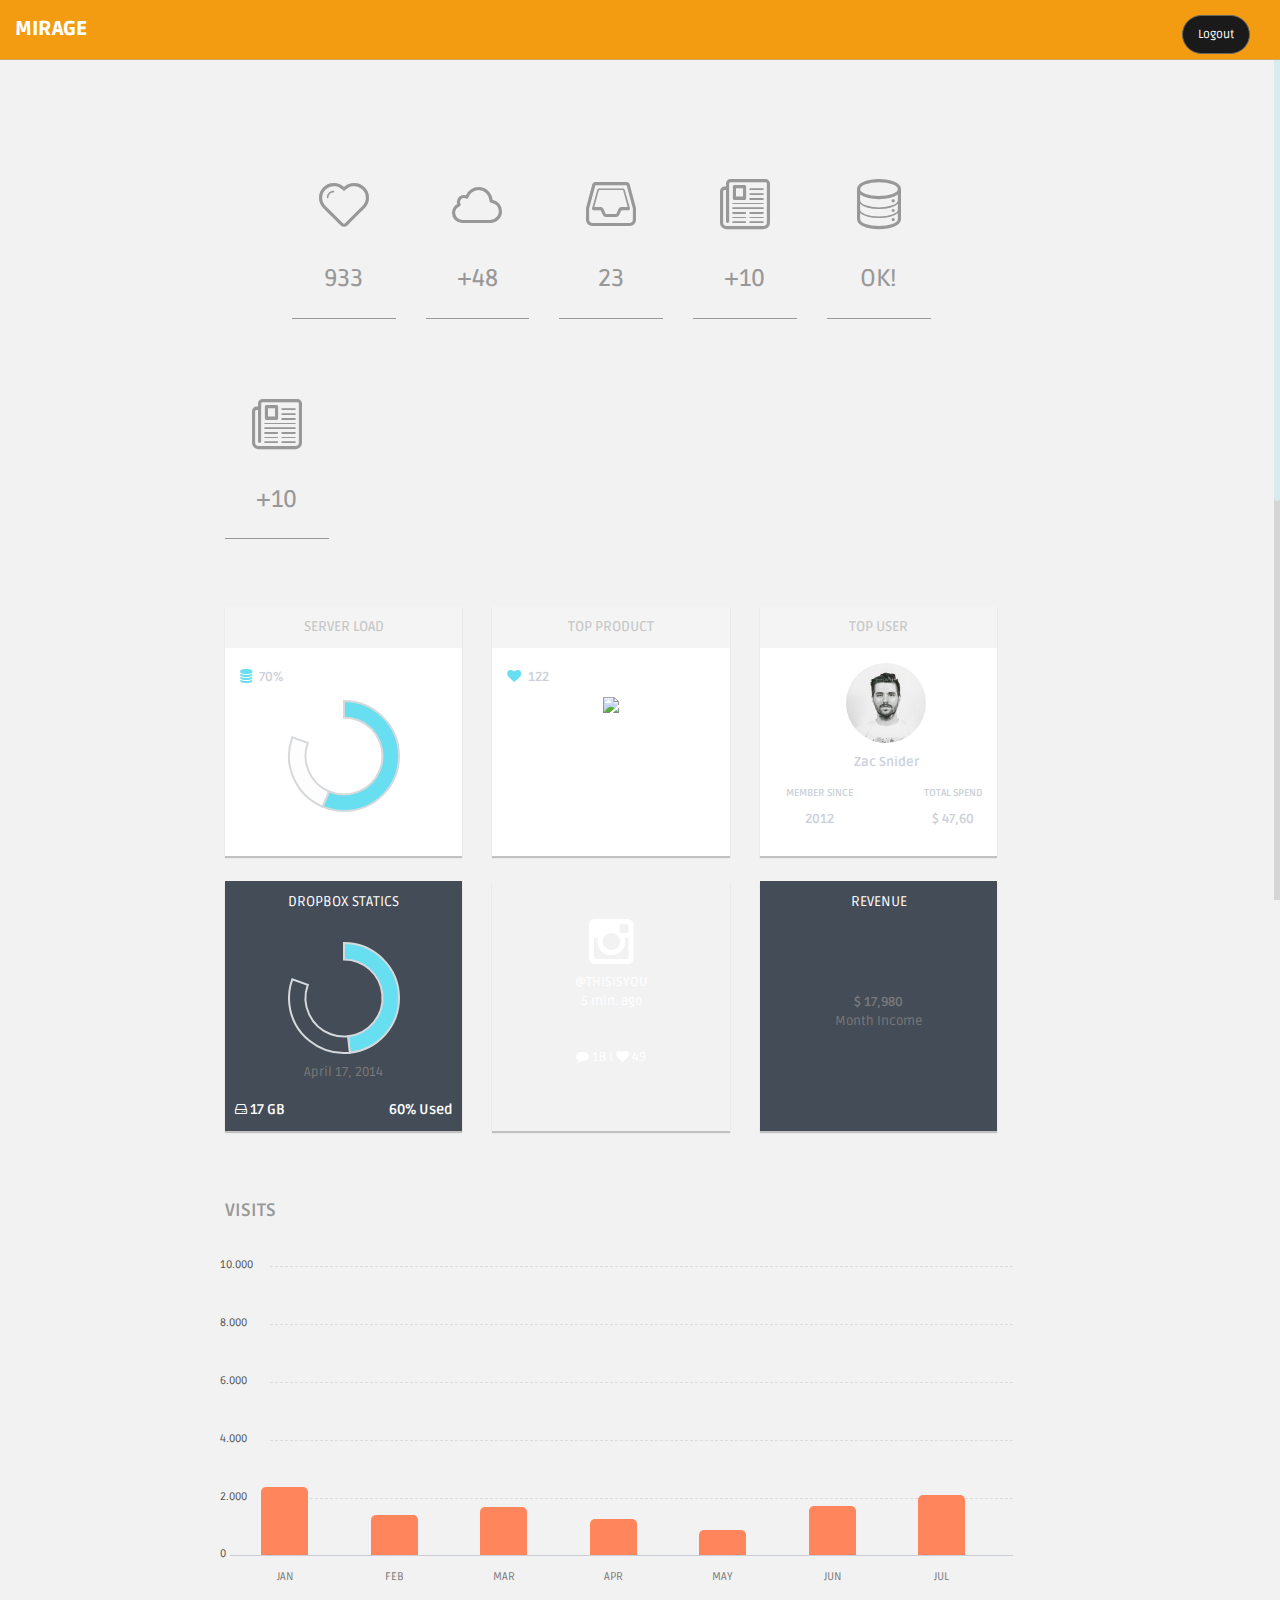
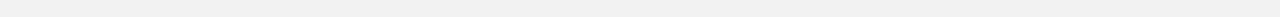
==== commit caaad88b: "Removed unused code" ====
--- a/index.html
+++ b/index.html
@@ -29,11 +29,9 @@
   <section id="container" >
       <!--header start-->
       <header class="header black-bg">
-              <div class="sidebar-toggle-box">
-                  <div class="fa fa-bars tooltips" data-placement="right" data-original-title="Toggle Navigation"></div>
-              </div>
+
             <!--logo start-->
-            <a href="index.html" class="logo"><b>MIRAGE</b></a>
+          <a href="index.html" class="logo"><b>MIRAGE</b></a>
             <!--logo end-->
 
             <div class="top-menu">
@@ -44,41 +42,7 @@
         </header>
       <!--header end-->
 
-        <!--sidebar start-->
-      <aside>
-          <div id="sidebar"  class="nav-collapse ">
-              <!-- sidebar menu start-->
-              <ul class="sidebar-menu" id="nav-accordion">
-
-              	  <p class="centered"><a href="profile.html"><img src="assets/img/ui-sam.jpg" class="img-circle" width="60"></a></p>
-              	  <h5 class="centered">ADMIN</h5>
-
-                  <li class="mt">
-                      <a class="active" href="index.html">
-                          <i class="fa fa-dashboard"></i>
-                          <span>Dashboard</span>
-                      </a>
-                  </li>
-
-                  
-
-                  </li>
-                  <li class="sub-menu">
-                      <a href="javascript:;" >
-                          <i class=" fa fa-bar-chart-o"></i>
-                          <span>Charts</span>
-                      </a>
-                      <ul class="sub">
-                          <li><a  href="morris.html">Morris</a></li>
-                          <li><a  href="chartjs.html">Chartjs</a></li>
-                      </ul>
-                  </li>
-
-              </ul>
-              <!-- sidebar menu end-->
-          </div>
-      </aside>
-      <!--sidebar end-->
+
 
       <!-- **********************************************************************************************************************************************************
       MAIN CONTENT
@@ -96,28 +60,28 @@
 					  			<span class="li_heart"></span>
 					  			<h3>933</h3>
                   			</div>
-					  			<p>933 People liked your page the last 24hs. Whoohoo!</p>
+					  			<p>Busy Ports</p>
                   		</div>
                   		<div class="col-md-2 col-sm-2 box0">
                   			<div class="box1">
 					  			<span class="li_cloud"></span>
 					  			<h3>+48</h3>
                   			</div>
-					  			<p>48 New files were added in your cloud storage.</p>
+					  			<p>Services Running</p>
                   		</div>
                   		<div class="col-md-2 col-sm-2 box0">
                   			<div class="box1">
 					  			<span class="li_stack"></span>
 					  			<h3>23</h3>
                   			</div>
-					  			<p>You have 23 unread messages in your inbox.</p>
+					  			<p>Services Shut Down</p>
                   		</div>
                   		<div class="col-md-2 col-sm-2 box0">
                   			<div class="box1">
 					  			<span class="li_news"></span>
 					  			<h3>+10</h3>
                   			</div>
-					  			<p>More than 10 news were added in your reader.</p>
+					  			<p>Number of Services</p>
                   		</div>
                   		<div class="col-md-2 col-sm-2 box0">
                   			<div class="box1">
@@ -126,7 +90,13 @@
                   			</div>
 					  			<p>Your server is working perfectly. Relax & enjoy.</p>
                   		</div>
-
+                      <div class="col-md-2 col-sm-2 box0">
+                        <div class="box1">
+                  <span class="li_news"></span>
+                  <h3>+10</h3>
+                        </div>
+                  <p>Services Crashed </p>
+                      </div>
                   	</div><!-- /row mt -->
 
 
--- a/assets/css/style.css
+++ b/assets/css/style.css
@@ -214,186 +214,32 @@
 }
 
 ul.top-menu > li > .logout {
-	color: #f2f2f2;
+	color: #fff;
 	font-size: 12px;
 	border-radius: 4px;
 	-webkit-border-radius: 4px;
-	border: 1px solid #64c3c2 !important;
-	padding: 5px 15px;
+	border-radius: 40px;
+	padding: 10px 15px;
 	margin-right: 15px;
-	background: #68dff0;
+	background: #1a1a1a;
 	margin-top: 15px;
 }
 
-
-/*sidebar navigation*/
-
-#sidebar {
-    width: 210px;
-    height: 100%;
-    position: fixed;
-    background: #424a5d;
-}
-
-#sidebar h5 {
-	color: #f2f2f2;
-	font-weight: 700;
-}
-
-#sidebar ul li {
-    position: relative;
-}
-
-#sidebar .sub-menu > .sub li  {
-    padding-left: 32px;
-}
-
-#sidebar .sub-menu > .sub li:last-child {
-    padding-bottom: 10px;
-}
-
-/*LEFT NAVIGATION ICON*/
-.dcjq-icon {
-    height:17px;
-    width:17px;
-    display:inline-block;
-    background: url("../img/nav-expand.png") no-repeat top;
-    border-radius:3px;
-    -moz-border-radius:3px;
-    -webkit-border-radius:3px;
-    position:absolute;
-    right:10px;
-    top:15px;
-}
-.active .dcjq-icon {
-    background: url("../img/nav-expand.png") no-repeat bottom;
-    border-radius:3px;
-    -moz-border-radius:3px;
-    -webkit-border-radius:3px;
-}
-/*---*/
-
-.nav-collapse.collapse {
-    display: inline;
-}
-
-ul.sidebar-menu , ul.sidebar-menu li ul.sub{
-    margin: -2px 0 0;
-    padding: 0;
-}
-
-ul.sidebar-menu {
-    margin-top: 75px;
-}
-
-#sidebar > ul > li > ul.sub {
-    display: none;
-}
-
-#sidebar > ul > li.active > ul.sub, #sidebar > ul > li > ul.sub > li > a {
-    display: block;
-}
-
-ul.sidebar-menu li ul.sub li{
-    background: #424a5d;
-    margin-bottom: 0;
-    margin-left: 0;
-    margin-right: 0;
-}
-
-ul.sidebar-menu li ul.sub li:last-child{
-    border-radius: 0 0 4px 4px;
-    -webkit-border-radius: 0 0 4px 4px;
-}
-
-ul.sidebar-menu li ul.sub li a {
-    font-size: 12px;
-    padding: 6px 0;
-    line-height: 35px;
-    height: 35px;
-    -webkit-transition: all 0.3s ease;
-    -moz-transition: all 0.3s ease;
-    -o-transition: all 0.3s ease;
-    -ms-transition: all 0.3s ease;
-    transition: all 0.3s ease;
-    color: #aeb2b7;
-}
-
-ul.sidebar-menu li ul.sub li a:hover {
-	color: white;
-	background: transparent;
-}
-
-ul.sidebar-menu li ul.sub li.active a {
-    color: #68dff0;
-    -webkit-transition: all 0.3s ease;
-    -moz-transition: all 0.3s ease;
-    -o-transition: all 0.3s ease;
-    -ms-transition: all 0.3s ease;
-    transition: all 0.3s ease;
-    display: block;
-}
-
-ul.sidebar-menu li{
-    /*line-height: 20px !important;*/
-    margin-bottom: 5px;
-    margin-left:10px;
-    margin-right:10px;
-}
-
-ul.sidebar-menu li.sub-menu{
-    line-height: 15px;
-}
-
-ul.sidebar-menu li a span{
-    display: inline-block;
-}
-
-ul.sidebar-menu li a{
-    color: #aeb2b7;
-    text-decoration: none;
-    display: block;
-    padding: 15px 0 15px 10px;
-    font-size: 12px;
-    outline: none;
-    -webkit-transition: all 0.3s ease;
-    -moz-transition: all 0.3s ease;
-    -o-transition: all 0.3s ease;
-    -ms-transition: all 0.3s ease;
-    transition: all 0.3s ease;
-}
-
-ul.sidebar-menu li a.active, ul.sidebar-menu li a:hover, ul.sidebar-menu li a:focus {
-    background: #68dff0;
-    color: #fff;
-    display: block;
-
-    -webkit-transition: all 0.3s ease;
-    -moz-transition: all 0.3s ease;
-    -o-transition: all 0.3s ease;
-    -ms-transition: all 0.3s ease;
-    transition: all 0.3s ease;
-}
-
-
-ul.sidebar-menu li a i {
-    font-size: 15px;
-    padding-right: 6px;
-}
-
-ul.sidebar-menu li a:hover i, ul.sidebar-menu li a:focus i {
-    color: #fff;
-}
-
-ul.sidebar-menu li a.active i {
-    color: #fff;
-}
-
-
-.mail-info, .mail-info:hover {
-    margin: -3px 6px 0 0;
-    font-size: 11px;
-}
+ul.top-menu > li > .logout:hover{
+  background: #fff !important;
+  color: #1a1a1a !important;
+  border: none !important;
+  border-radius: 40px !important;
+}
+
+ul.top-menu > li > .logout:visited{
+  background: #1a1a1a;
+  color:#fff;
+}
+
+
+
+
 
 /* MAIN CONTENT CONFIGURATION */
 #main-content {
@@ -413,7 +259,7 @@
 }
 
 .black-bg {
-    background: #ffd777;
+    background: #f39c12;
     border-bottom: 1px solid #c9aa5f;
 }
 
@@ -1864,7 +1710,7 @@
 .has-switch span.switch-left {
     border-radius: 30px 0 0 30px;
     background-color: #2A3542;
-    color: #41cac0;
+    color: #41cac0
     border-left: 1px solid transparent;
 }
 .has-switch span.switch-right {
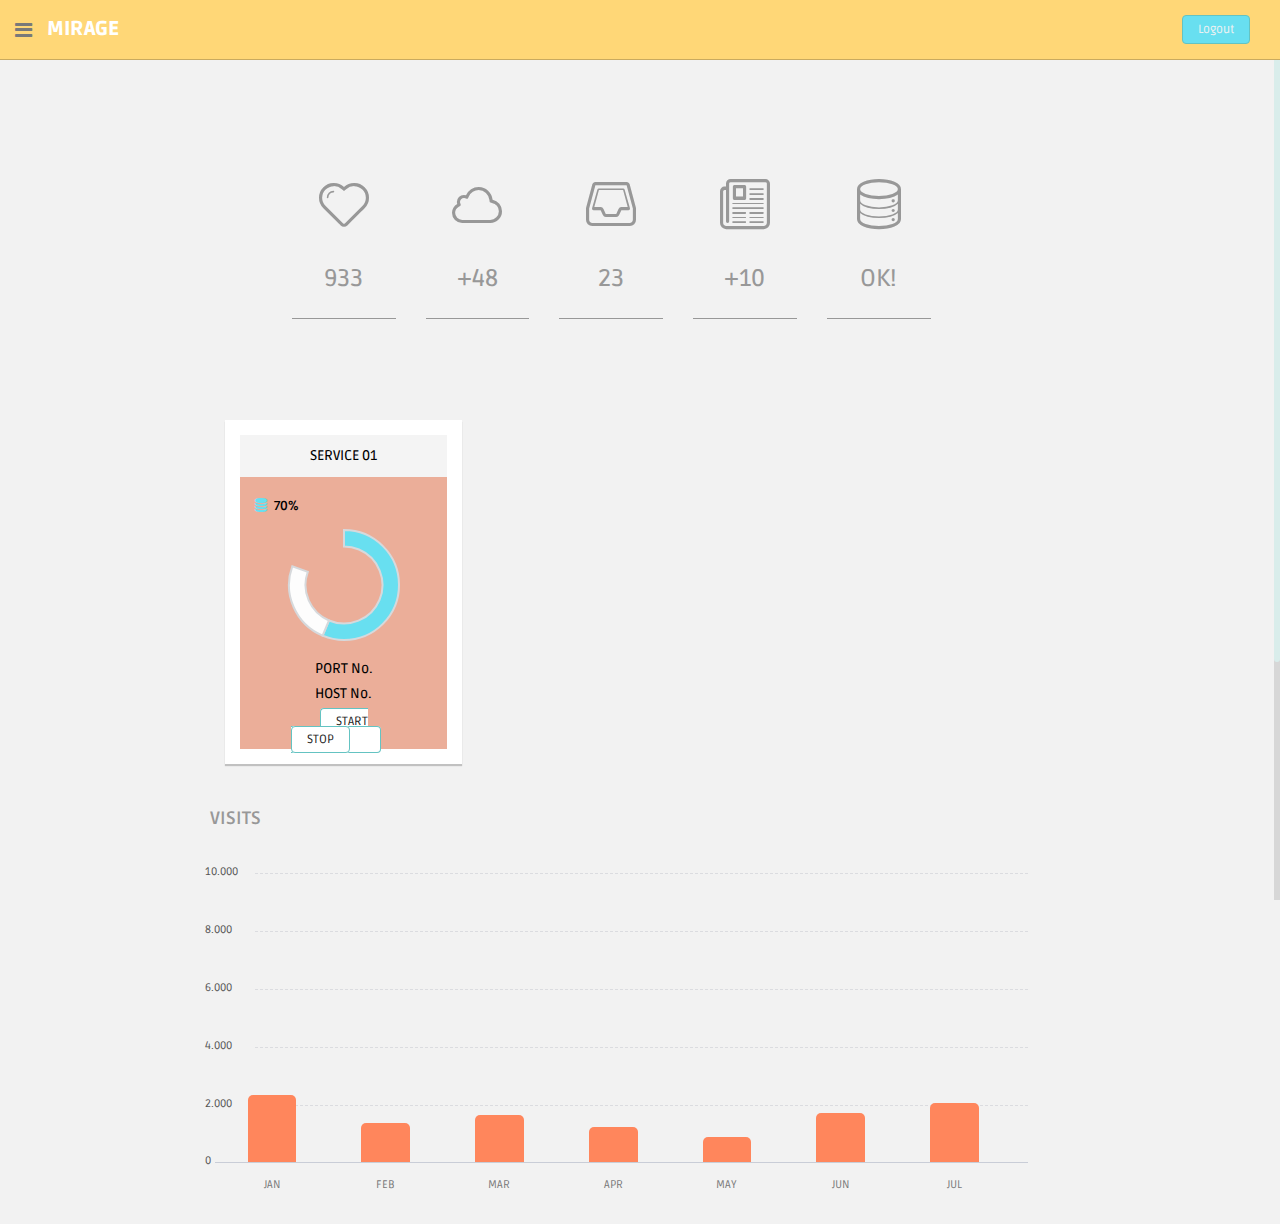
==== commit 0e0b9488: "Modifiede" ====
--- a/index.html
+++ b/index.html
@@ -29,9 +29,11 @@
   <section id="container" >
       <!--header start-->
       <header class="header black-bg">
-
+              <div class="sidebar-toggle-box">
+                  <div class="fa fa-bars tooltips" data-placement="right" data-original-title="Toggle Navigation"></div>
+              </div>
             <!--logo start-->
-          <a href="index.html" class="logo"><b>MIRAGE</b></a>
+            <a href="index.html" class="logo"><b>MIRAGE</b></a>
             <!--logo end-->
 
             <div class="top-menu">
@@ -42,7 +44,9 @@
         </header>
       <!--header end-->
 
-
+        <!--sidebar start-->
+
+      <!--sidebar end-->
 
       <!-- **********************************************************************************************************************************************************
       MAIN CONTENT
@@ -60,28 +64,28 @@
 					  			<span class="li_heart"></span>
 					  			<h3>933</h3>
                   			</div>
-					  			<p>Busy Ports</p>
+					  			<p>933 People liked your page the last 24hs. Whoohoo!</p>
                   		</div>
                   		<div class="col-md-2 col-sm-2 box0">
                   			<div class="box1">
 					  			<span class="li_cloud"></span>
 					  			<h3>+48</h3>
                   			</div>
-					  			<p>Services Running</p>
+					  			<p>48 New files were added in your cloud storage.</p>
                   		</div>
                   		<div class="col-md-2 col-sm-2 box0">
                   			<div class="box1">
 					  			<span class="li_stack"></span>
 					  			<h3>23</h3>
                   			</div>
-					  			<p>Services Shut Down</p>
+					  			<p>You have 23 unread messages in your inbox.</p>
                   		</div>
                   		<div class="col-md-2 col-sm-2 box0">
                   			<div class="box1">
 					  			<span class="li_news"></span>
 					  			<h3>+10</h3>
                   			</div>
-					  			<p>Number of Services</p>
+					  			<p>More than 10 news were added in your reader.</p>
                   		</div>
                   		<div class="col-md-2 col-sm-2 box0">
                   			<div class="box1">
@@ -90,13 +94,7 @@
                   			</div>
 					  			<p>Your server is working perfectly. Relax & enjoy.</p>
                   		</div>
-                      <div class="col-md-2 col-sm-2 box0">
-                        <div class="box1">
-                  <span class="li_news"></span>
-                  <h3>+10</h3>
-                        </div>
-                  <p>Services Crashed </p>
-                      </div>
+
                   	</div><!-- /row mt -->
 
 
@@ -105,7 +103,7 @@
                       	<div class="col-md-4 col-sm-4 mb">
                       		<div class="white-panel pn donut-chart">
                       			<div class="white-header">
-						  			<h5>SERVER LOAD</h5>
+						  			<h5>SERVICE 01</h5>
                       			</div>
 								<div class="row">
 									<div class="col-sm-6 col-xs-6 goleft">
@@ -126,113 +124,14 @@
 										];
 										var myDoughnut = new Chart(document.getElementById("serverstatus01").getContext("2d")).Doughnut(doughnutData);
 								</script>
+                <h5>PORT No.</h5>
+                <h5>HOST No.</h5>
+                <btn-round id="start">START</btn><br>
+                    <btn-round id="stop">STOP</btn>
 	                      	</div><! --/grey-panel -->
                       	</div><!-- /col-md-4-->
 
-
-                      	<div class="col-md-4 col-sm-4 mb">
-                      		<div class="white-panel pn">
-                      			<div class="white-header">
-						  			<h5>TOP PRODUCT</h5>
-                      			</div>
-								<div class="row">
-									<div class="col-sm-6 col-xs-6 goleft">
-										<p><i class="fa fa-heart"></i> 122</p>
-									</div>
-									<div class="col-sm-6 col-xs-6"></div>
-	                      		</div>
-	                      		<div class="centered">
-										<img src="assets/img/product.png" width="120">
-	                      		</div>
-                      		</div>
-                      	</div><!-- /col-md-4 -->
-
-						<div class="col-md-4 mb">
-							<!-- WHITE PANEL - TOP USER -->
-							<div class="white-panel pn">
-								<div class="white-header">
-									<h5>TOP USER</h5>
-								</div>
-								<p><img src="assets/img/ui-zac.jpg" class="img-circle" width="80"></p>
-								<p><b>Zac Snider</b></p>
-								<div class="row">
-									<div class="col-md-6">
-										<p class="small mt">MEMBER SINCE</p>
-										<p>2012</p>
-									</div>
-									<div class="col-md-6">
-										<p class="small mt">TOTAL SPEND</p>
-										<p>$ 47,60</p>
-									</div>
-								</div>
-							</div>
-						</div><!-- /col-md-4 -->
-
-
-                    </div><!-- /row -->
-
-
-					<div class="row">
-						<!-- TWITTER PANEL -->
-						<div class="col-md-4 mb">
-                      		<div class="darkblue-panel pn">
-                      			<div class="darkblue-header">
-						  			<h5>DROPBOX STATICS</h5>
-                      			</div>
-								<canvas id="serverstatus02" height="120" width="120"></canvas>
-								<script>
-									var doughnutData = [
-											{
-												value: 60,
-												color:"#68dff0"
-											},
-											{
-												value : 40,
-												color : "#444c57"
-											}
-										];
-										var myDoughnut = new Chart(document.getElementById("serverstatus02").getContext("2d")).Doughnut(doughnutData);
-								</script>
-								<p>April 17, 2014</p>
-								<footer>
-									<div class="pull-left">
-										<h5><i class="fa fa-hdd-o"></i> 17 GB</h5>
-									</div>
-									<div class="pull-right">
-										<h5>60% Used</h5>
-									</div>
-								</footer>
-                      		</div><! -- /darkblue panel -->
-						</div><!-- /col-md-4 -->
-
-
-						<div class="col-md-4 mb">
-							<!-- INSTAGRAM PANEL -->
-							<div class="instagram-panel pn">
-								<i class="fa fa-instagram fa-4x"></i>
-								<p>@THISISYOU<br/>
-									5 min. ago
-								</p>
-								<p><i class="fa fa-comment"></i> 18 | <i class="fa fa-heart"></i> 49</p>
-							</div>
-						</div><!-- /col-md-4 -->
-
-						<div class="col-md-4 col-sm-4 mb">
-							<!-- REVENUE PANEL -->
-							<div class="darkblue-panel pn">
-								<div class="darkblue-header">
-									<h5>REVENUE</h5>
-								</div>
-								<div class="chart mt">
-									<div class="sparkline" data-type="line" data-resize="true" data-height="75" data-width="90%" data-line-width="1" data-line-color="#fff" data-spot-color="#fff" data-fill-color="" data-highlight-line-color="#fff" data-spot-radius="4" data-data="[200,135,667,333,526,996,564,123,890,464,655]"></div>
-								</div>
-								<p class="mt"><b>$ 17,980</b><br/>Month Income</p>
-							</div>
-						</div><!-- /col-md-4 -->
-
-					</div><!-- /row -->
-
-					<div class="row mt">
+                   					<div class="row mt">
                       <!--CUSTOM CHART START -->
                       <div class="border-head">
                           <h3>VISITS</h3>
--- a/assets/css/style.css
+++ b/assets/css/style.css
@@ -214,32 +214,186 @@
 }
 
 ul.top-menu > li > .logout {
-	color: #fff;
+	color: #f2f2f2;
 	font-size: 12px;
 	border-radius: 4px;
 	-webkit-border-radius: 4px;
-	border-radius: 40px;
-	padding: 10px 15px;
+	border: 1px solid #64c3c2 !important;
+	padding: 5px 15px;
 	margin-right: 15px;
-	background: #1a1a1a;
+	background: #68dff0;
 	margin-top: 15px;
 }
 
-ul.top-menu > li > .logout:hover{
-  background: #fff !important;
-  color: #1a1a1a !important;
-  border: none !important;
-  border-radius: 40px !important;
-}
-
-ul.top-menu > li > .logout:visited{
-  background: #1a1a1a;
-  color:#fff;
-}
-
-
-
-
+
+/*sidebar navigation*/
+
+#sidebar {
+    width: 210px;
+    height: 100%;
+    position: fixed;
+    background: #424a5d;
+}
+
+#sidebar h5 {
+	color: #f2f2f2;
+	font-weight: 700;
+}
+
+#sidebar ul li {
+    position: relative;
+}
+
+#sidebar .sub-menu > .sub li  {
+    padding-left: 32px;
+}
+
+#sidebar .sub-menu > .sub li:last-child {
+    padding-bottom: 10px;
+}
+
+/*LEFT NAVIGATION ICON*/
+.dcjq-icon {
+    height:17px;
+    width:17px;
+    display:inline-block;
+    background: url("../img/nav-expand.png") no-repeat top;
+    border-radius:3px;
+    -moz-border-radius:3px;
+    -webkit-border-radius:3px;
+    position:absolute;
+    right:10px;
+    top:15px;
+}
+.active .dcjq-icon {
+    background: url("../img/nav-expand.png") no-repeat bottom;
+    border-radius:3px;
+    -moz-border-radius:3px;
+    -webkit-border-radius:3px;
+}
+/*---*/
+
+.nav-collapse.collapse {
+    display: inline;
+}
+
+ul.sidebar-menu , ul.sidebar-menu li ul.sub{
+    margin: -2px 0 0;
+    padding: 0;
+}
+
+ul.sidebar-menu {
+    margin-top: 75px;
+}
+
+#sidebar > ul > li > ul.sub {
+    display: none;
+}
+
+#sidebar > ul > li.active > ul.sub, #sidebar > ul > li > ul.sub > li > a {
+    display: block;
+}
+
+ul.sidebar-menu li ul.sub li{
+    background: #424a5d;
+    margin-bottom: 0;
+    margin-left: 0;
+    margin-right: 0;
+}
+
+ul.sidebar-menu li ul.sub li:last-child{
+    border-radius: 0 0 4px 4px;
+    -webkit-border-radius: 0 0 4px 4px;
+}
+
+ul.sidebar-menu li ul.sub li a {
+    font-size: 12px;
+    padding: 6px 0;
+    line-height: 35px;
+    height: 35px;
+    -webkit-transition: all 0.3s ease;
+    -moz-transition: all 0.3s ease;
+    -o-transition: all 0.3s ease;
+    -ms-transition: all 0.3s ease;
+    transition: all 0.3s ease;
+    color: #aeb2b7;
+}
+
+ul.sidebar-menu li ul.sub li a:hover {
+	color: white;
+	background: transparent;
+}
+
+ul.sidebar-menu li ul.sub li.active a {
+    color: #68dff0;
+    -webkit-transition: all 0.3s ease;
+    -moz-transition: all 0.3s ease;
+    -o-transition: all 0.3s ease;
+    -ms-transition: all 0.3s ease;
+    transition: all 0.3s ease;
+    display: block;
+}
+
+ul.sidebar-menu li{
+    /*line-height: 20px !important;*/
+    margin-bottom: 5px;
+    margin-left:10px;
+    margin-right:10px;
+}
+
+ul.sidebar-menu li.sub-menu{
+    line-height: 15px;
+}
+
+ul.sidebar-menu li a span{
+    display: inline-block;
+}
+
+ul.sidebar-menu li a{
+    color: #aeb2b7;
+    text-decoration: none;
+    display: block;
+    padding: 15px 0 15px 10px;
+    font-size: 12px;
+    outline: none;
+    -webkit-transition: all 0.3s ease;
+    -moz-transition: all 0.3s ease;
+    -o-transition: all 0.3s ease;
+    -ms-transition: all 0.3s ease;
+    transition: all 0.3s ease;
+}
+
+ul.sidebar-menu li a.active, ul.sidebar-menu li a:hover, ul.sidebar-menu li a:focus {
+    background: #68dff0;
+    color: #fff;
+    display: block;
+
+    -webkit-transition: all 0.3s ease;
+    -moz-transition: all 0.3s ease;
+    -o-transition: all 0.3s ease;
+    -ms-transition: all 0.3s ease;
+    transition: all 0.3s ease;
+}
+
+
+ul.sidebar-menu li a i {
+    font-size: 15px;
+    padding-right: 6px;
+}
+
+ul.sidebar-menu li a:hover i, ul.sidebar-menu li a:focus i {
+    color: #fff;
+}
+
+ul.sidebar-menu li a.active i {
+    color: #fff;
+}
+
+
+.mail-info, .mail-info:hover {
+    margin: -3px 6px 0 0;
+    font-size: 11px;
+}
 
 /* MAIN CONTENT CONFIGURATION */
 #main-content {
@@ -259,7 +413,7 @@
 }
 
 .black-bg {
-    background: #f39c12;
+    background: #ffd777;
     border-bottom: 1px solid #c9aa5f;
 }
 
@@ -831,7 +985,7 @@
 /*Panel Size*/
 
 .pn {
-	height: 250px;
+
 	box-shadow: 0 2px 1px rgba(0, 0, 0, 0.2);
 }
 
@@ -863,6 +1017,10 @@
 	margin-top: 5px;
 	font-weight: 700;
 	margin-left: 15px;
+  color:black;
+}
+.donut-chart h5{
+  color:black;
 }
 .donut-chart h2 {
 	font-weight: 900;
@@ -924,16 +1082,18 @@
 /*White Panel */
 .white-panel {
 	text-align: center;
-	background: #ffffff;
+	background: #ebae99;
 	color: #ccd1d9;
-}
-
-.white-panel p {
+  border:15px solid white;
+  height:120%;
+}
+
+.white-panel p{
 	margin-top: 5px;
 	font-weight: 700;
 	margin-left: 15px;
 }
-.white-panel .white-header {
+.white-panel .white-header{
 	background: #f4f4f4;
 	padding: 3px;
 	margin-bottom: 15px;
@@ -949,7 +1109,28 @@
 	padding-right: 4px;
 	font-size: 14px;
 }
-
+#start{
+  color: #1a1a1a;
+	font-size: 12px;
+	border-radius: 4px;
+	-webkit-border-radius: 4px;
+	border: 1px solid #64c3c2 !important;
+	padding: 5px 15px;
+	margin-right: 15px;
+	background: white;
+	margin-top: 15px;
+}
+#stop{
+  color: #1a1a1a;
+  font-size: 12px;
+  border-radius: 4px;
+  -webkit-border-radius: 4px;
+  border: 1px solid #64c3c2 !important;
+  padding: 5px 15px;
+  margin-right: 15px;
+  background: white;
+  margin-top: 15px;
+}
 /*STOCK CARD Panel*/
 .card {
   background: white;
@@ -1710,7 +1891,7 @@
 .has-switch span.switch-left {
     border-radius: 30px 0 0 30px;
     background-color: #2A3542;
-    color: #41cac0
+    color: #41cac0;
     border-left: 1px solid transparent;
 }
 .has-switch span.switch-right {
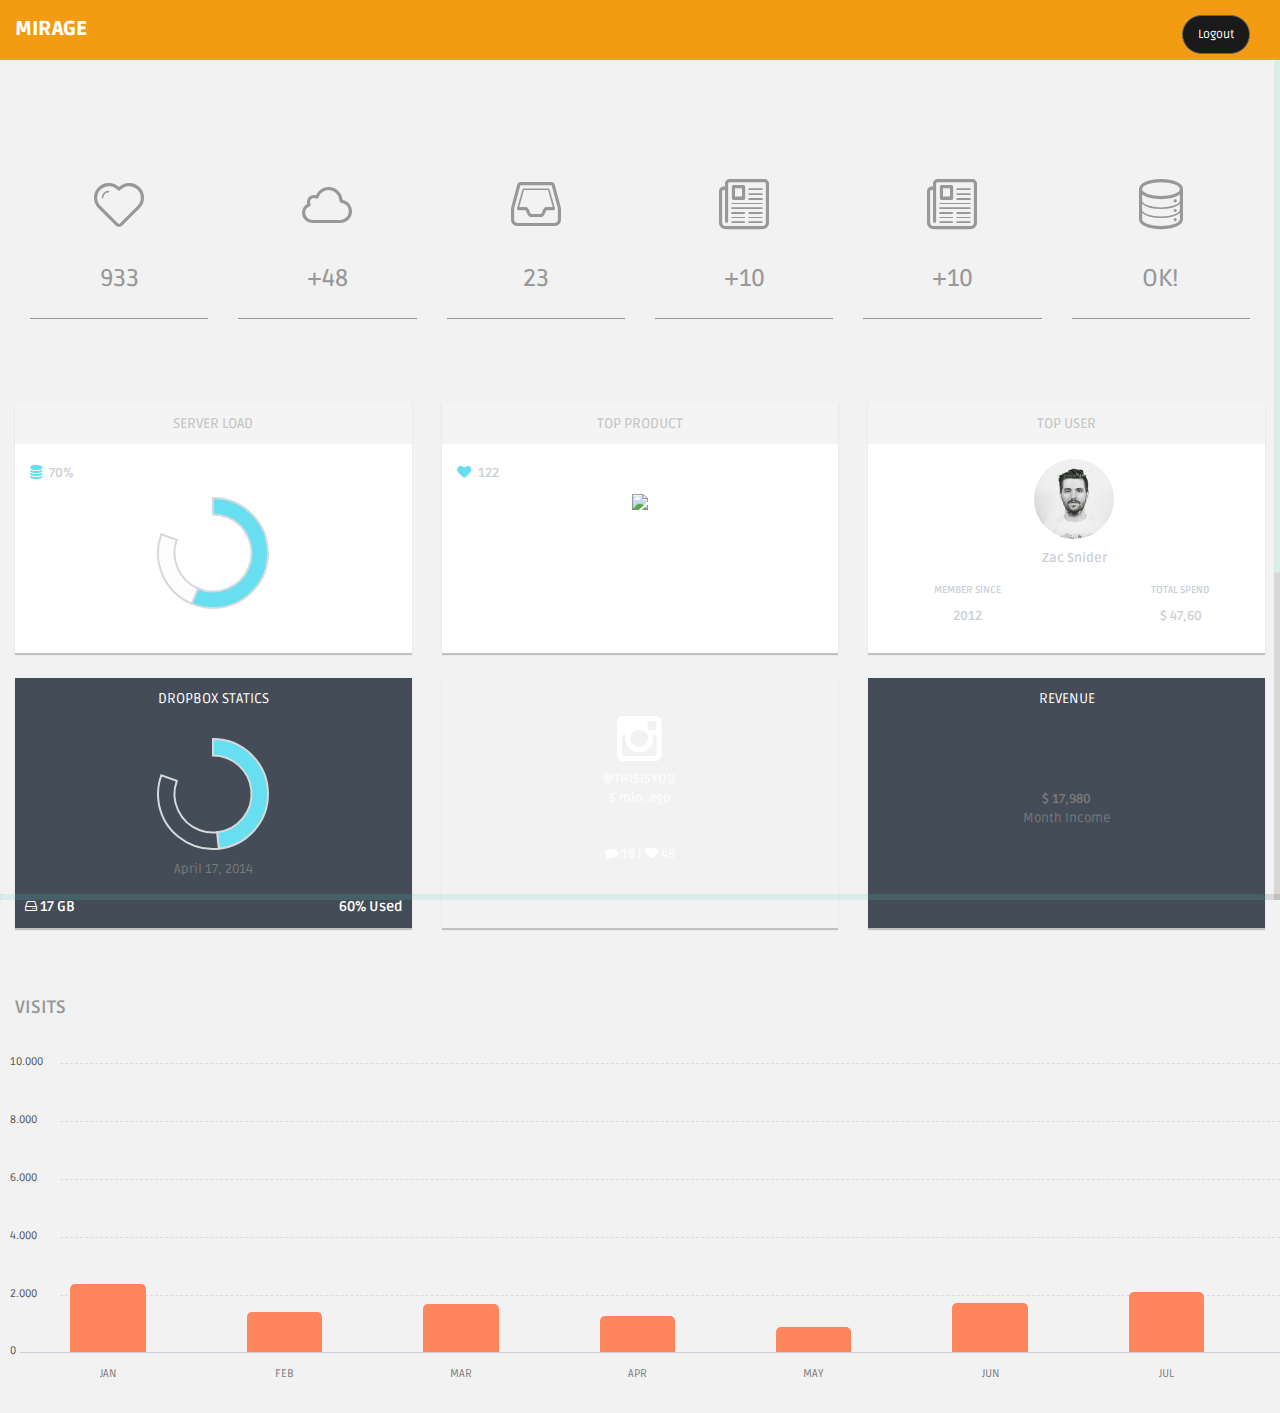
==== commit fc3d2e11: "minor changes" ====
--- a/index.html
+++ b/index.html
@@ -29,11 +29,9 @@
   <section id="container" >
       <!--header start-->
       <header class="header black-bg">
-              <div class="sidebar-toggle-box">
-                  <div class="fa fa-bars tooltips" data-placement="right" data-original-title="Toggle Navigation"></div>
-              </div>
+
             <!--logo start-->
-            <a href="index.html" class="logo"><b>MIRAGE</b></a>
+          <a href="index.html" class="logo"><b>MIRAGE</b></a>
             <!--logo end-->
 
             <div class="top-menu">
@@ -44,9 +42,7 @@
         </header>
       <!--header end-->
 
-        <!--sidebar start-->
-
-      <!--sidebar end-->
+
 
       <!-- **********************************************************************************************************************************************************
       MAIN CONTENT
@@ -56,37 +52,44 @@
           <section class="wrapper">
 
               <div class="row">
-                  <div class="col-lg-9 main-chart">
-
-                  	<div class="row mtbox">
-                  		<div class="col-md-2 col-sm-2 col-md-offset-1 box0">
+                  <div class="col-lg-12 main-chart">
+
+                  	<div class="mtbox">
+                  		<div class="col-md-2 col-sm-2 box0">
                   			<div class="box1">
 					  			<span class="li_heart"></span>
 					  			<h3>933</h3>
                   			</div>
-					  			<p>933 People liked your page the last 24hs. Whoohoo!</p>
+					  			<p>Busy Ports</p>
                   		</div>
                   		<div class="col-md-2 col-sm-2 box0">
                   			<div class="box1">
 					  			<span class="li_cloud"></span>
 					  			<h3>+48</h3>
                   			</div>
-					  			<p>48 New files were added in your cloud storage.</p>
+					  			<p>Services Running</p>
                   		</div>
                   		<div class="col-md-2 col-sm-2 box0">
                   			<div class="box1">
 					  			<span class="li_stack"></span>
 					  			<h3>23</h3>
                   			</div>
-					  			<p>You have 23 unread messages in your inbox.</p>
+					  			<p>Services Shut Down</p>
                   		</div>
                   		<div class="col-md-2 col-sm-2 box0">
                   			<div class="box1">
 					  			<span class="li_news"></span>
 					  			<h3>+10</h3>
                   			</div>
-					  			<p>More than 10 news were added in your reader.</p>
-                  		</div>
+					  			<p>Number of Services</p>
+                  		</div>
+                      <div class="col-md-2 col-sm-2 box0">
+                        <div class="box1">
+                  <span class="li_news"></span>
+                  <h3>+10</h3>
+                        </div>
+                  <p>Services Crashed </p>
+                      </div>
                   		<div class="col-md-2 col-sm-2 box0">
                   			<div class="box1">
 					  			<span class="li_data"></span>
@@ -103,7 +106,7 @@
                       	<div class="col-md-4 col-sm-4 mb">
                       		<div class="white-panel pn donut-chart">
                       			<div class="white-header">
-						  			<h5>SERVICE 01</h5>
+						  			<h5>SERVER LOAD</h5>
                       			</div>
 								<div class="row">
 									<div class="col-sm-6 col-xs-6 goleft">
@@ -124,14 +127,113 @@
 										];
 										var myDoughnut = new Chart(document.getElementById("serverstatus01").getContext("2d")).Doughnut(doughnutData);
 								</script>
-                <h5>PORT No.</h5>
-                <h5>HOST No.</h5>
-                <btn-round id="start">START</btn><br>
-                    <btn-round id="stop">STOP</btn>
 	                      	</div><! --/grey-panel -->
                       	</div><!-- /col-md-4-->
 
-                   					<div class="row mt">
+
+                      	<div class="col-md-4 col-sm-4 mb">
+                      		<div class="white-panel pn">
+                      			<div class="white-header">
+						  			<h5>TOP PRODUCT</h5>
+                      			</div>
+								<div class="row">
+									<div class="col-sm-6 col-xs-6 goleft">
+										<p><i class="fa fa-heart"></i> 122</p>
+									</div>
+									<div class="col-sm-6 col-xs-6"></div>
+	                      		</div>
+	                      		<div class="centered">
+										<img src="assets/img/product.png" width="120">
+	                      		</div>
+                      		</div>
+                      	</div><!-- /col-md-4 -->
+
+						<div class="col-md-4 mb">
+							<!-- WHITE PANEL - TOP USER -->
+							<div class="white-panel pn">
+								<div class="white-header">
+									<h5>TOP USER</h5>
+								</div>
+								<p><img src="assets/img/ui-zac.jpg" class="img-circle" width="80"></p>
+								<p><b>Zac Snider</b></p>
+								<div class="row">
+									<div class="col-md-6">
+										<p class="small mt">MEMBER SINCE</p>
+										<p>2012</p>
+									</div>
+									<div class="col-md-6">
+										<p class="small mt">TOTAL SPEND</p>
+										<p>$ 47,60</p>
+									</div>
+								</div>
+							</div>
+						</div><!-- /col-md-4 -->
+
+
+                    </div><!-- /row -->
+
+
+					<div class="row">
+						<!-- TWITTER PANEL -->
+						<div class="col-md-4 mb">
+                      		<div class="darkblue-panel pn">
+                      			<div class="darkblue-header">
+						  			<h5>DROPBOX STATICS</h5>
+                      			</div>
+								<canvas id="serverstatus02" height="120" width="120"></canvas>
+								<script>
+									var doughnutData = [
+											{
+												value: 60,
+												color:"#68dff0"
+											},
+											{
+												value : 40,
+												color : "#444c57"
+											}
+										];
+										var myDoughnut = new Chart(document.getElementById("serverstatus02").getContext("2d")).Doughnut(doughnutData);
+								</script>
+								<p>April 17, 2014</p>
+								<footer>
+									<div class="pull-left">
+										<h5><i class="fa fa-hdd-o"></i> 17 GB</h5>
+									</div>
+									<div class="pull-right">
+										<h5>60% Used</h5>
+									</div>
+								</footer>
+                      		</div><! -- /darkblue panel -->
+						</div><!-- /col-md-4 -->
+
+
+						<div class="col-md-4 mb">
+							<!-- INSTAGRAM PANEL -->
+							<div class="instagram-panel pn">
+								<i class="fa fa-instagram fa-4x"></i>
+								<p>@THISISYOU<br/>
+									5 min. ago
+								</p>
+								<p><i class="fa fa-comment"></i> 18 | <i class="fa fa-heart"></i> 49</p>
+							</div>
+						</div><!-- /col-md-4 -->
+
+						<div class="col-md-4 col-sm-4 mb">
+							<!-- REVENUE PANEL -->
+							<div class="darkblue-panel pn">
+								<div class="darkblue-header">
+									<h5>REVENUE</h5>
+								</div>
+								<div class="chart mt">
+									<div class="sparkline" data-type="line" data-resize="true" data-height="75" data-width="90%" data-line-width="1" data-line-color="#fff" data-spot-color="#fff" data-fill-color="" data-highlight-line-color="#fff" data-spot-radius="4" data-data="[200,135,667,333,526,996,564,123,890,464,655]"></div>
+								</div>
+								<p class="mt"><b>$ 17,980</b><br/>Month Income</p>
+							</div>
+						</div><!-- /col-md-4 -->
+
+					</div><!-- /row -->
+
+					<div class="row mt">
                       <!--CUSTOM CHART START -->
                       <div class="border-head">
                           <h3>VISITS</h3>
--- a/assets/css/style.css
+++ b/assets/css/style.css
@@ -17,6 +17,8 @@
     padding: 0px !important;
     margin: 0px !important;
     font-size:13px;
+    width: 100%;
+    overflow: hidden;
 }
 
 ul li {
@@ -214,191 +216,35 @@
 }
 
 ul.top-menu > li > .logout {
-	color: #f2f2f2;
+	color: #fff;
 	font-size: 12px;
 	border-radius: 4px;
 	-webkit-border-radius: 4px;
-	border: 1px solid #64c3c2 !important;
-	padding: 5px 15px;
+	border-radius: 40px;
+	padding: 10px 15px;
 	margin-right: 15px;
-	background: #68dff0;
+	background: #1a1a1a;
 	margin-top: 15px;
 }
 
-
-/*sidebar navigation*/
-
-#sidebar {
-    width: 210px;
-    height: 100%;
-    position: fixed;
-    background: #424a5d;
-}
-
-#sidebar h5 {
-	color: #f2f2f2;
-	font-weight: 700;
-}
-
-#sidebar ul li {
-    position: relative;
-}
-
-#sidebar .sub-menu > .sub li  {
-    padding-left: 32px;
-}
-
-#sidebar .sub-menu > .sub li:last-child {
-    padding-bottom: 10px;
-}
-
-/*LEFT NAVIGATION ICON*/
-.dcjq-icon {
-    height:17px;
-    width:17px;
-    display:inline-block;
-    background: url("../img/nav-expand.png") no-repeat top;
-    border-radius:3px;
-    -moz-border-radius:3px;
-    -webkit-border-radius:3px;
-    position:absolute;
-    right:10px;
-    top:15px;
-}
-.active .dcjq-icon {
-    background: url("../img/nav-expand.png") no-repeat bottom;
-    border-radius:3px;
-    -moz-border-radius:3px;
-    -webkit-border-radius:3px;
-}
-/*---*/
-
-.nav-collapse.collapse {
-    display: inline;
-}
-
-ul.sidebar-menu , ul.sidebar-menu li ul.sub{
-    margin: -2px 0 0;
-    padding: 0;
-}
-
-ul.sidebar-menu {
-    margin-top: 75px;
-}
-
-#sidebar > ul > li > ul.sub {
-    display: none;
-}
-
-#sidebar > ul > li.active > ul.sub, #sidebar > ul > li > ul.sub > li > a {
-    display: block;
-}
-
-ul.sidebar-menu li ul.sub li{
-    background: #424a5d;
-    margin-bottom: 0;
-    margin-left: 0;
-    margin-right: 0;
-}
-
-ul.sidebar-menu li ul.sub li:last-child{
-    border-radius: 0 0 4px 4px;
-    -webkit-border-radius: 0 0 4px 4px;
-}
-
-ul.sidebar-menu li ul.sub li a {
-    font-size: 12px;
-    padding: 6px 0;
-    line-height: 35px;
-    height: 35px;
-    -webkit-transition: all 0.3s ease;
-    -moz-transition: all 0.3s ease;
-    -o-transition: all 0.3s ease;
-    -ms-transition: all 0.3s ease;
-    transition: all 0.3s ease;
-    color: #aeb2b7;
-}
-
-ul.sidebar-menu li ul.sub li a:hover {
-	color: white;
-	background: transparent;
-}
-
-ul.sidebar-menu li ul.sub li.active a {
-    color: #68dff0;
-    -webkit-transition: all 0.3s ease;
-    -moz-transition: all 0.3s ease;
-    -o-transition: all 0.3s ease;
-    -ms-transition: all 0.3s ease;
-    transition: all 0.3s ease;
-    display: block;
-}
-
-ul.sidebar-menu li{
-    /*line-height: 20px !important;*/
-    margin-bottom: 5px;
-    margin-left:10px;
-    margin-right:10px;
-}
-
-ul.sidebar-menu li.sub-menu{
-    line-height: 15px;
-}
-
-ul.sidebar-menu li a span{
-    display: inline-block;
-}
-
-ul.sidebar-menu li a{
-    color: #aeb2b7;
-    text-decoration: none;
-    display: block;
-    padding: 15px 0 15px 10px;
-    font-size: 12px;
-    outline: none;
-    -webkit-transition: all 0.3s ease;
-    -moz-transition: all 0.3s ease;
-    -o-transition: all 0.3s ease;
-    -ms-transition: all 0.3s ease;
-    transition: all 0.3s ease;
-}
-
-ul.sidebar-menu li a.active, ul.sidebar-menu li a:hover, ul.sidebar-menu li a:focus {
-    background: #68dff0;
-    color: #fff;
-    display: block;
-
-    -webkit-transition: all 0.3s ease;
-    -moz-transition: all 0.3s ease;
-    -o-transition: all 0.3s ease;
-    -ms-transition: all 0.3s ease;
-    transition: all 0.3s ease;
-}
-
-
-ul.sidebar-menu li a i {
-    font-size: 15px;
-    padding-right: 6px;
-}
-
-ul.sidebar-menu li a:hover i, ul.sidebar-menu li a:focus i {
-    color: #fff;
-}
-
-ul.sidebar-menu li a.active i {
-    color: #fff;
-}
-
-
-.mail-info, .mail-info:hover {
-    margin: -3px 6px 0 0;
-    font-size: 11px;
-}
+ul.top-menu > li > .logout:hover{
+  background: #fff !important;
+  color: #1a1a1a !important;
+  border: none !important;
+  border-radius: 40px !important;
+}
+
+ul.top-menu > li > .logout:visited{
+  background: #1a1a1a;
+  color:#fff;
+}
+
+
+
+
 
 /* MAIN CONTENT CONFIGURATION */
-#main-content {
-    margin-left: 210px;
-}
+
 
 .header, .footer {
     min-height: 60px;
@@ -413,7 +259,7 @@
 }
 
 .black-bg {
-    background: #ffd777;
+    background: #f39c12;
     border-bottom: 1px solid #c9aa5f;
 }
 
@@ -833,6 +679,7 @@
 .mtbox {
 	margin-top: 80px;
 	margin-bottom: 40px;
+  overflow: hidden !important;
 }
 
 .box1 {
@@ -985,7 +832,7 @@
 /*Panel Size*/
 
 .pn {
-
+	height: 250px;
 	box-shadow: 0 2px 1px rgba(0, 0, 0, 0.2);
 }
 
@@ -1017,10 +864,6 @@
 	margin-top: 5px;
 	font-weight: 700;
 	margin-left: 15px;
-  color:black;
-}
-.donut-chart h5{
-  color:black;
 }
 .donut-chart h2 {
 	font-weight: 900;
@@ -1082,18 +925,16 @@
 /*White Panel */
 .white-panel {
 	text-align: center;
-	background: #ebae99;
+	background: #ffffff;
 	color: #ccd1d9;
-  border:15px solid white;
-  height:120%;
-}
-
-.white-panel p{
+}
+
+.white-panel p {
 	margin-top: 5px;
 	font-weight: 700;
 	margin-left: 15px;
 }
-.white-panel .white-header{
+.white-panel .white-header {
 	background: #f4f4f4;
 	padding: 3px;
 	margin-bottom: 15px;
@@ -1109,28 +950,7 @@
 	padding-right: 4px;
 	font-size: 14px;
 }
-#start{
-  color: #1a1a1a;
-	font-size: 12px;
-	border-radius: 4px;
-	-webkit-border-radius: 4px;
-	border: 1px solid #64c3c2 !important;
-	padding: 5px 15px;
-	margin-right: 15px;
-	background: white;
-	margin-top: 15px;
-}
-#stop{
-  color: #1a1a1a;
-  font-size: 12px;
-  border-radius: 4px;
-  -webkit-border-radius: 4px;
-  border: 1px solid #64c3c2 !important;
-  padding: 5px 15px;
-  margin-right: 15px;
-  background: white;
-  margin-top: 15px;
-}
+
 /*STOCK CARD Panel*/
 .card {
   background: white;
@@ -1891,7 +1711,7 @@
 .has-switch span.switch-left {
     border-radius: 30px 0 0 30px;
     background-color: #2A3542;
-    color: #41cac0;
+    color: #41cac0
     border-left: 1px solid transparent;
 }
 .has-switch span.switch-right {
